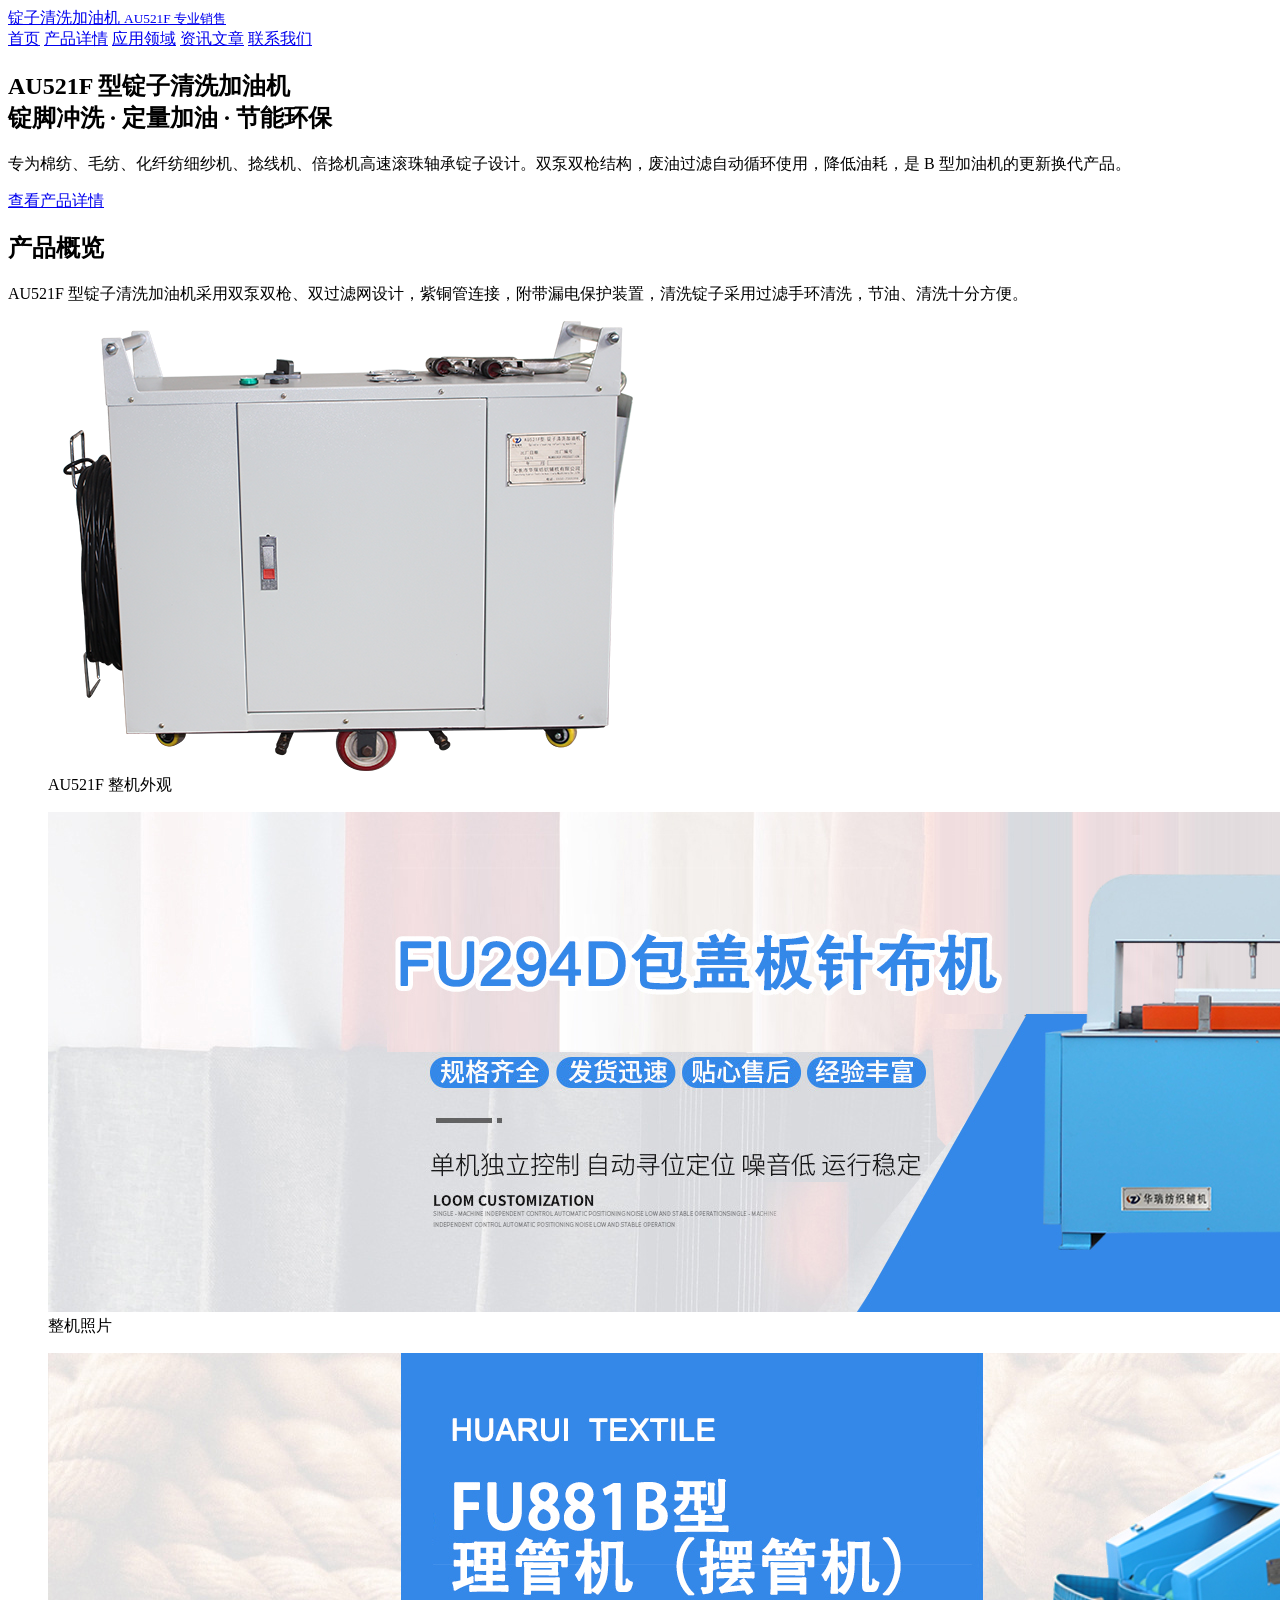
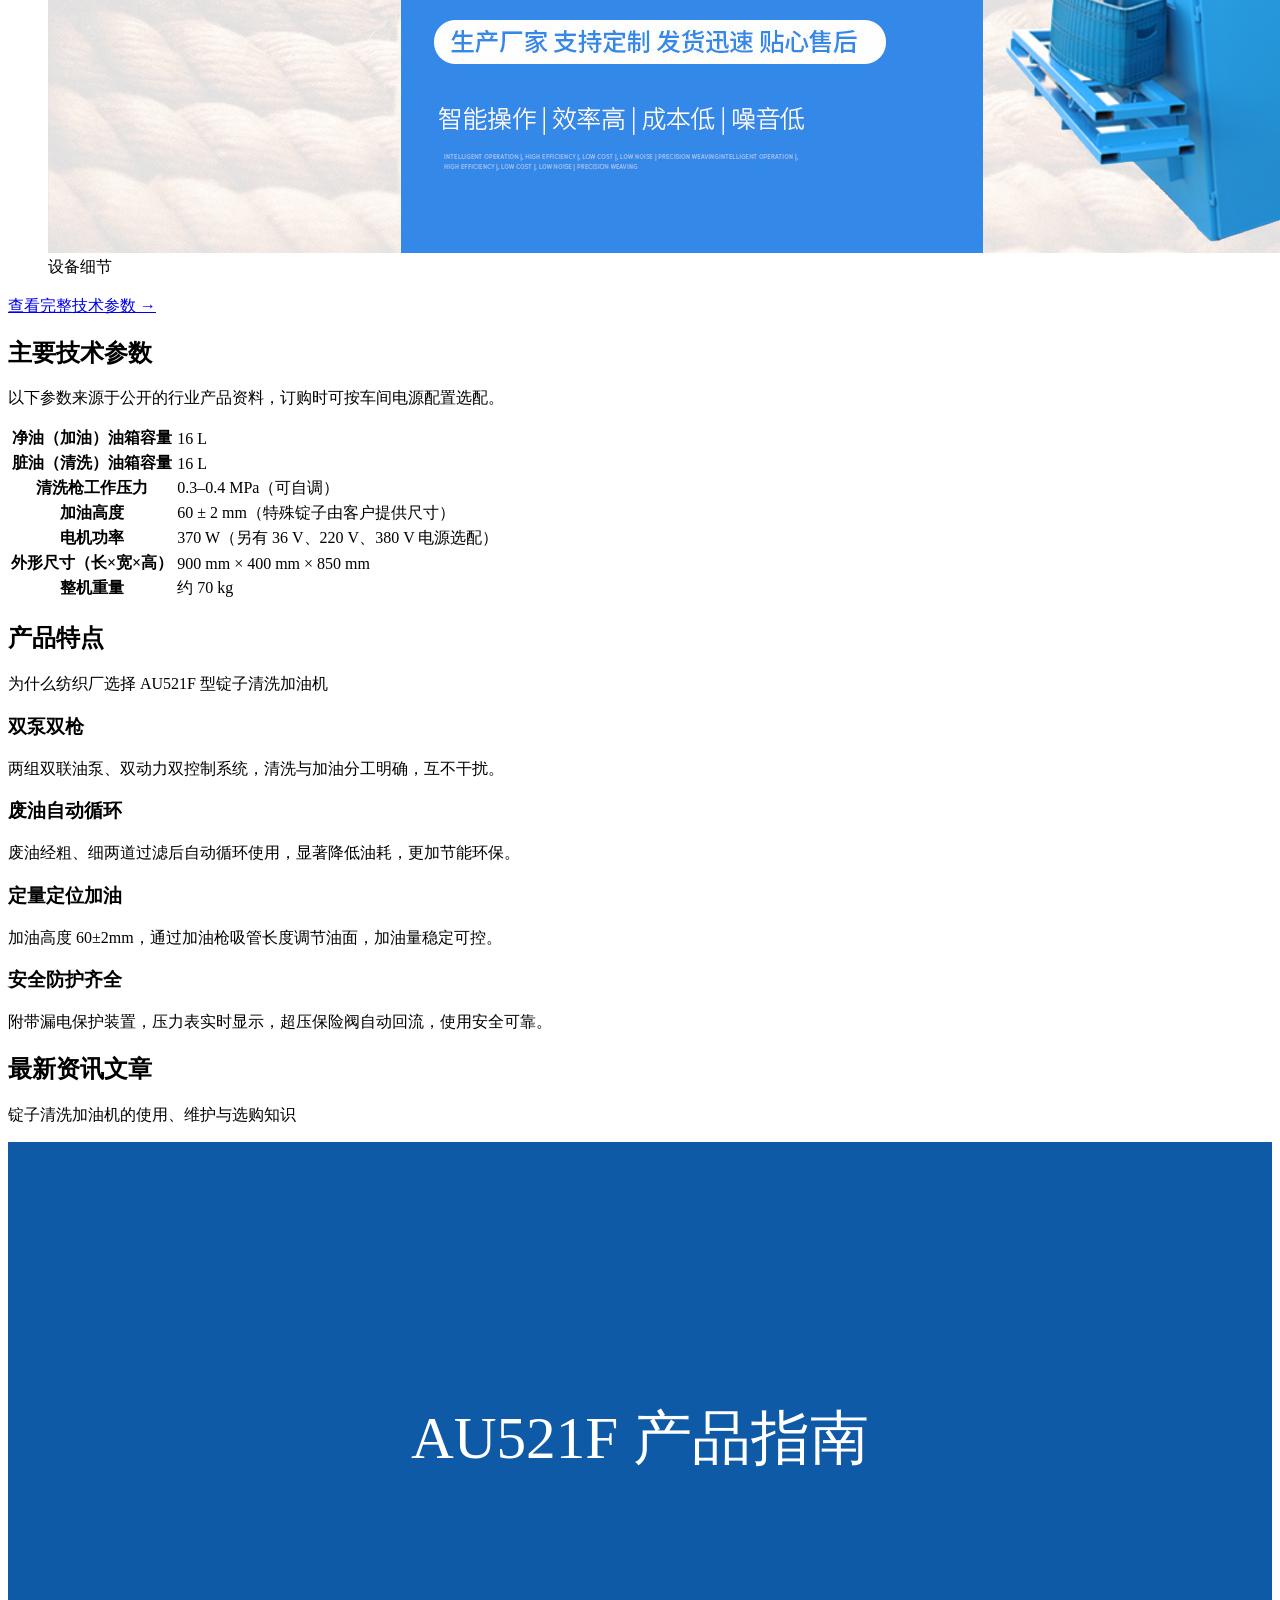
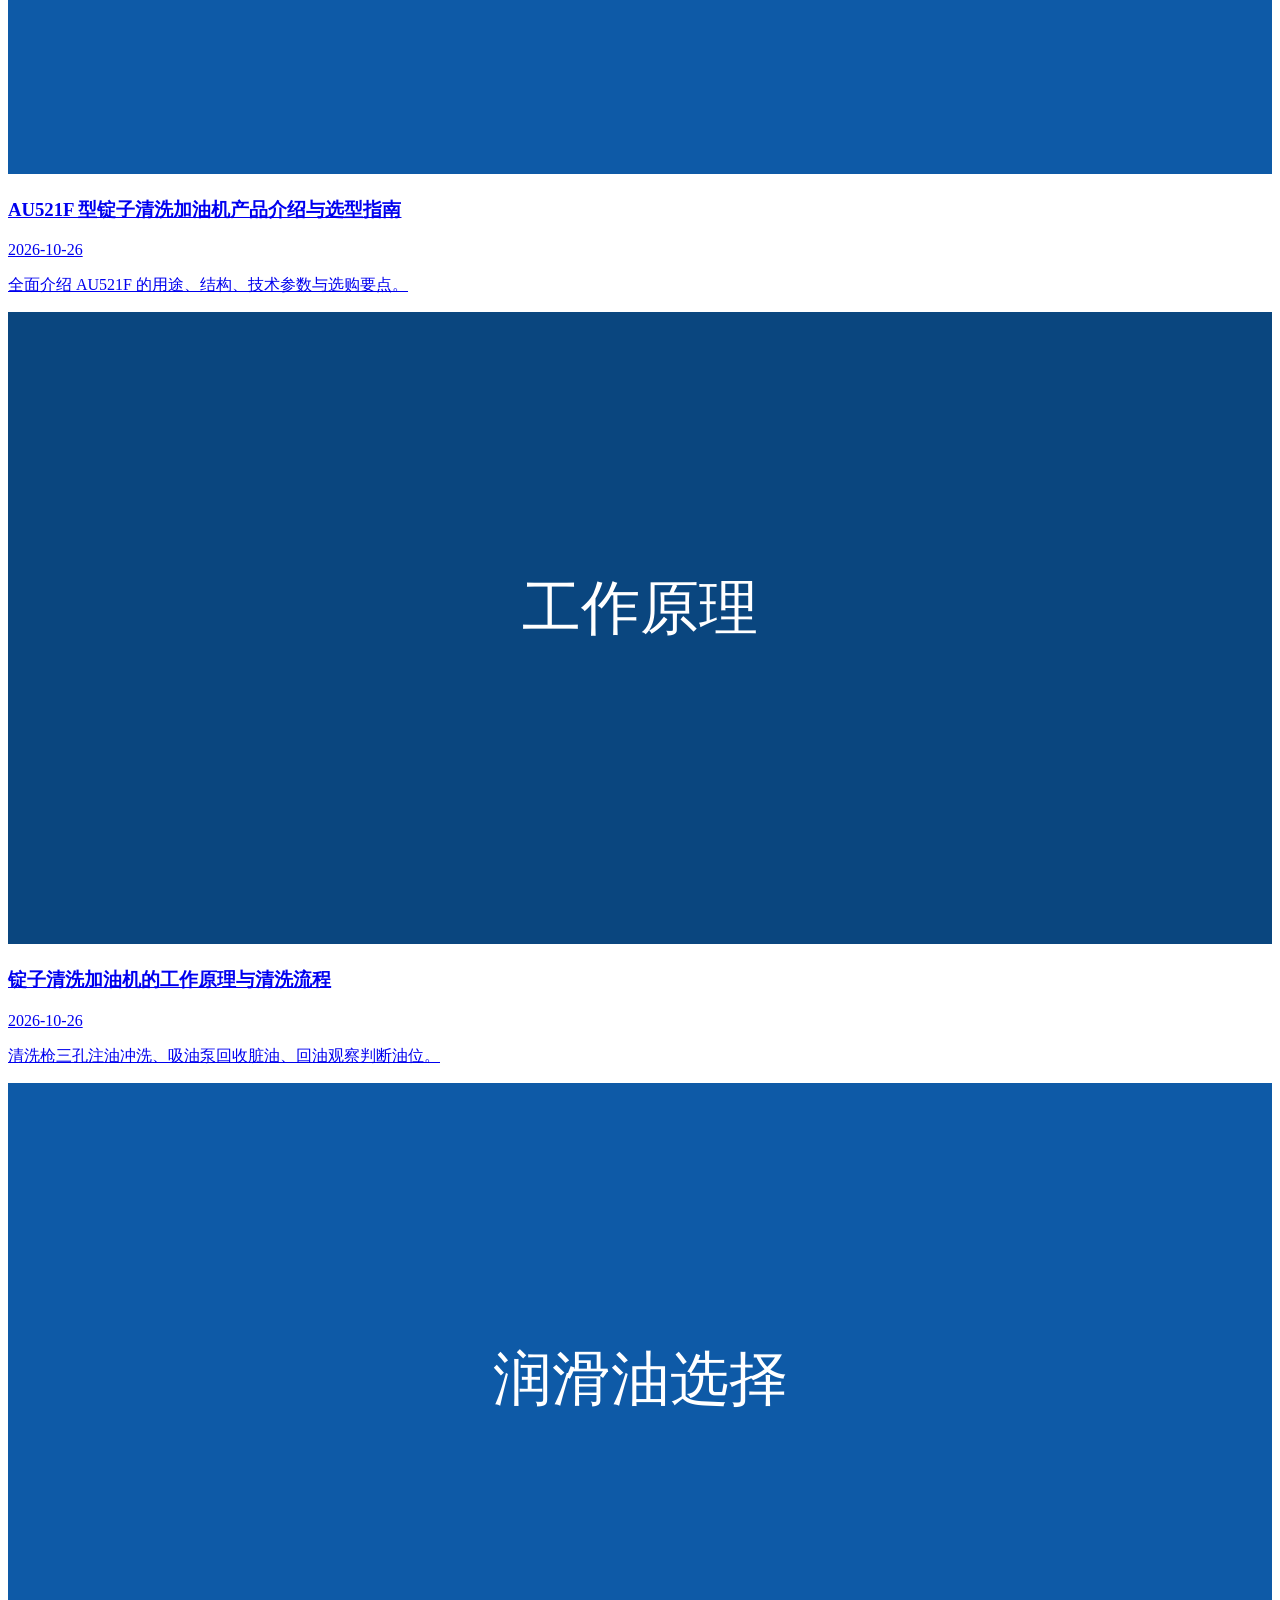
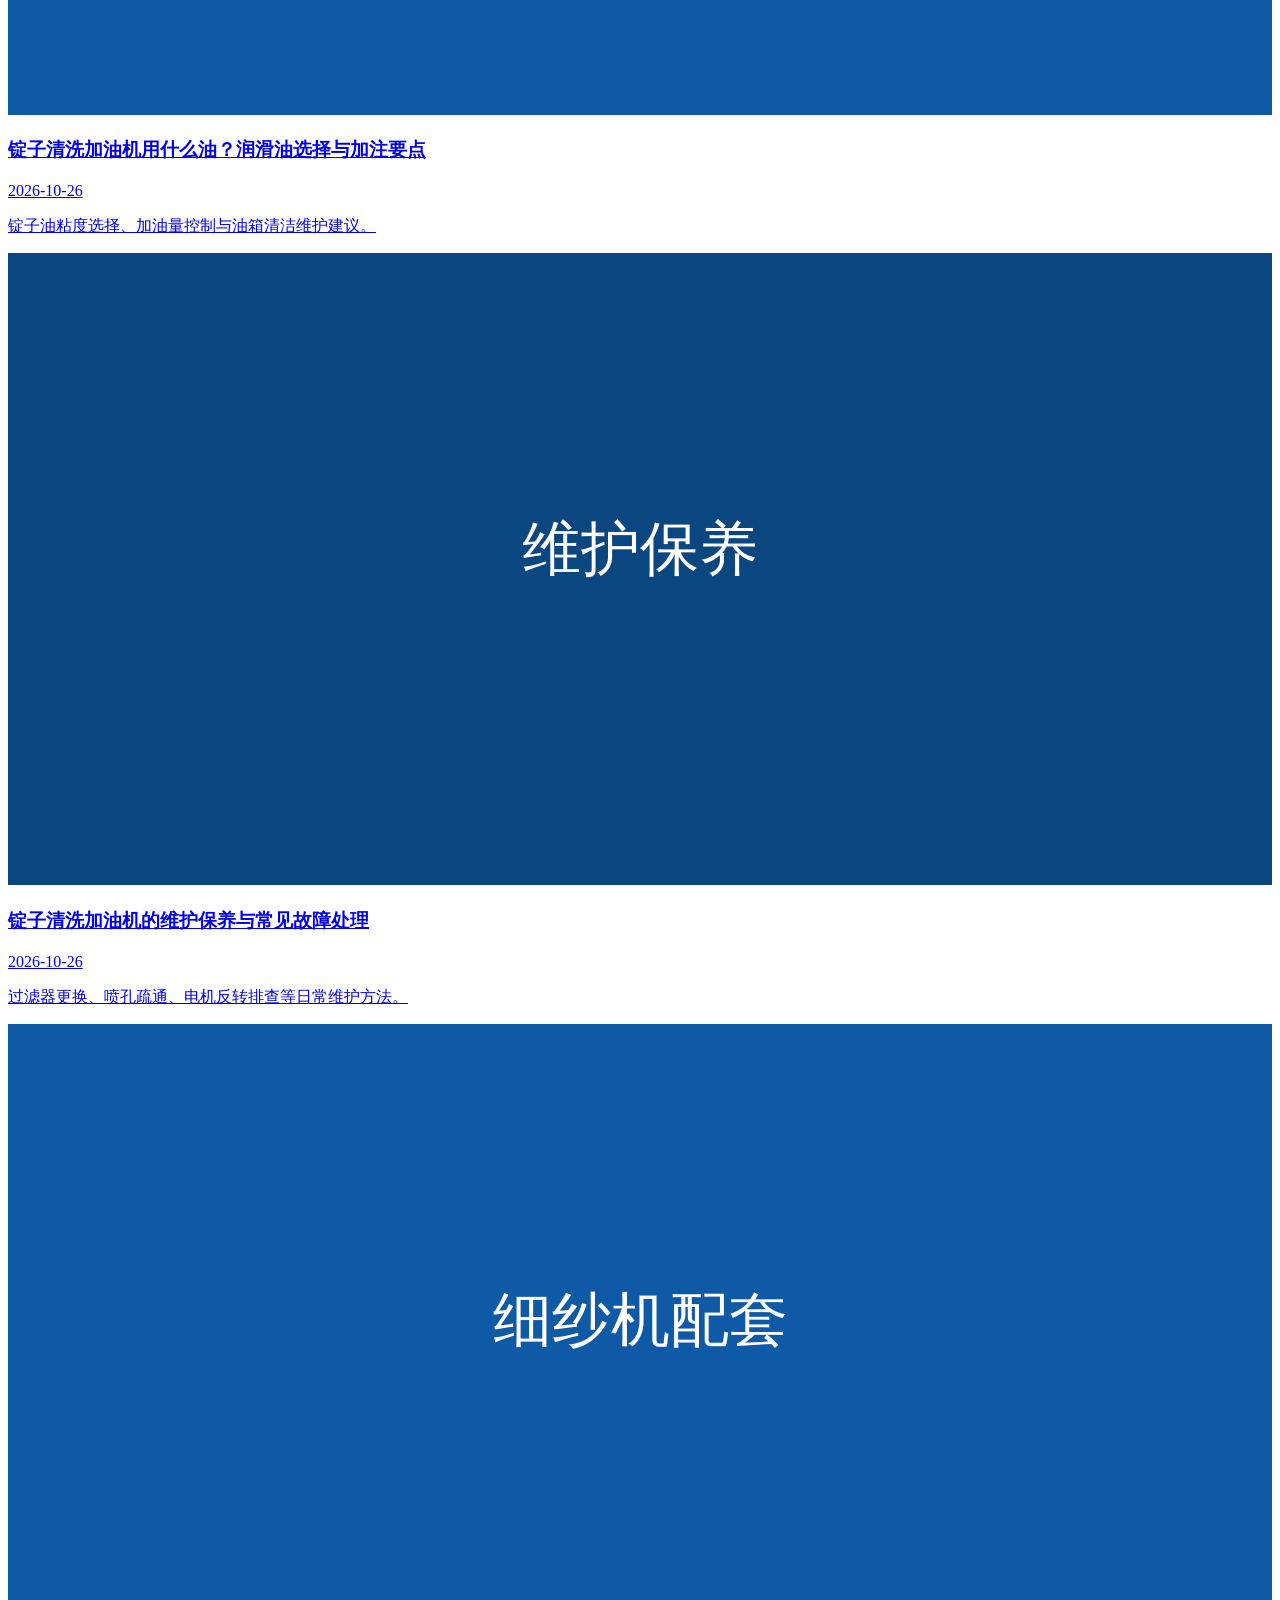
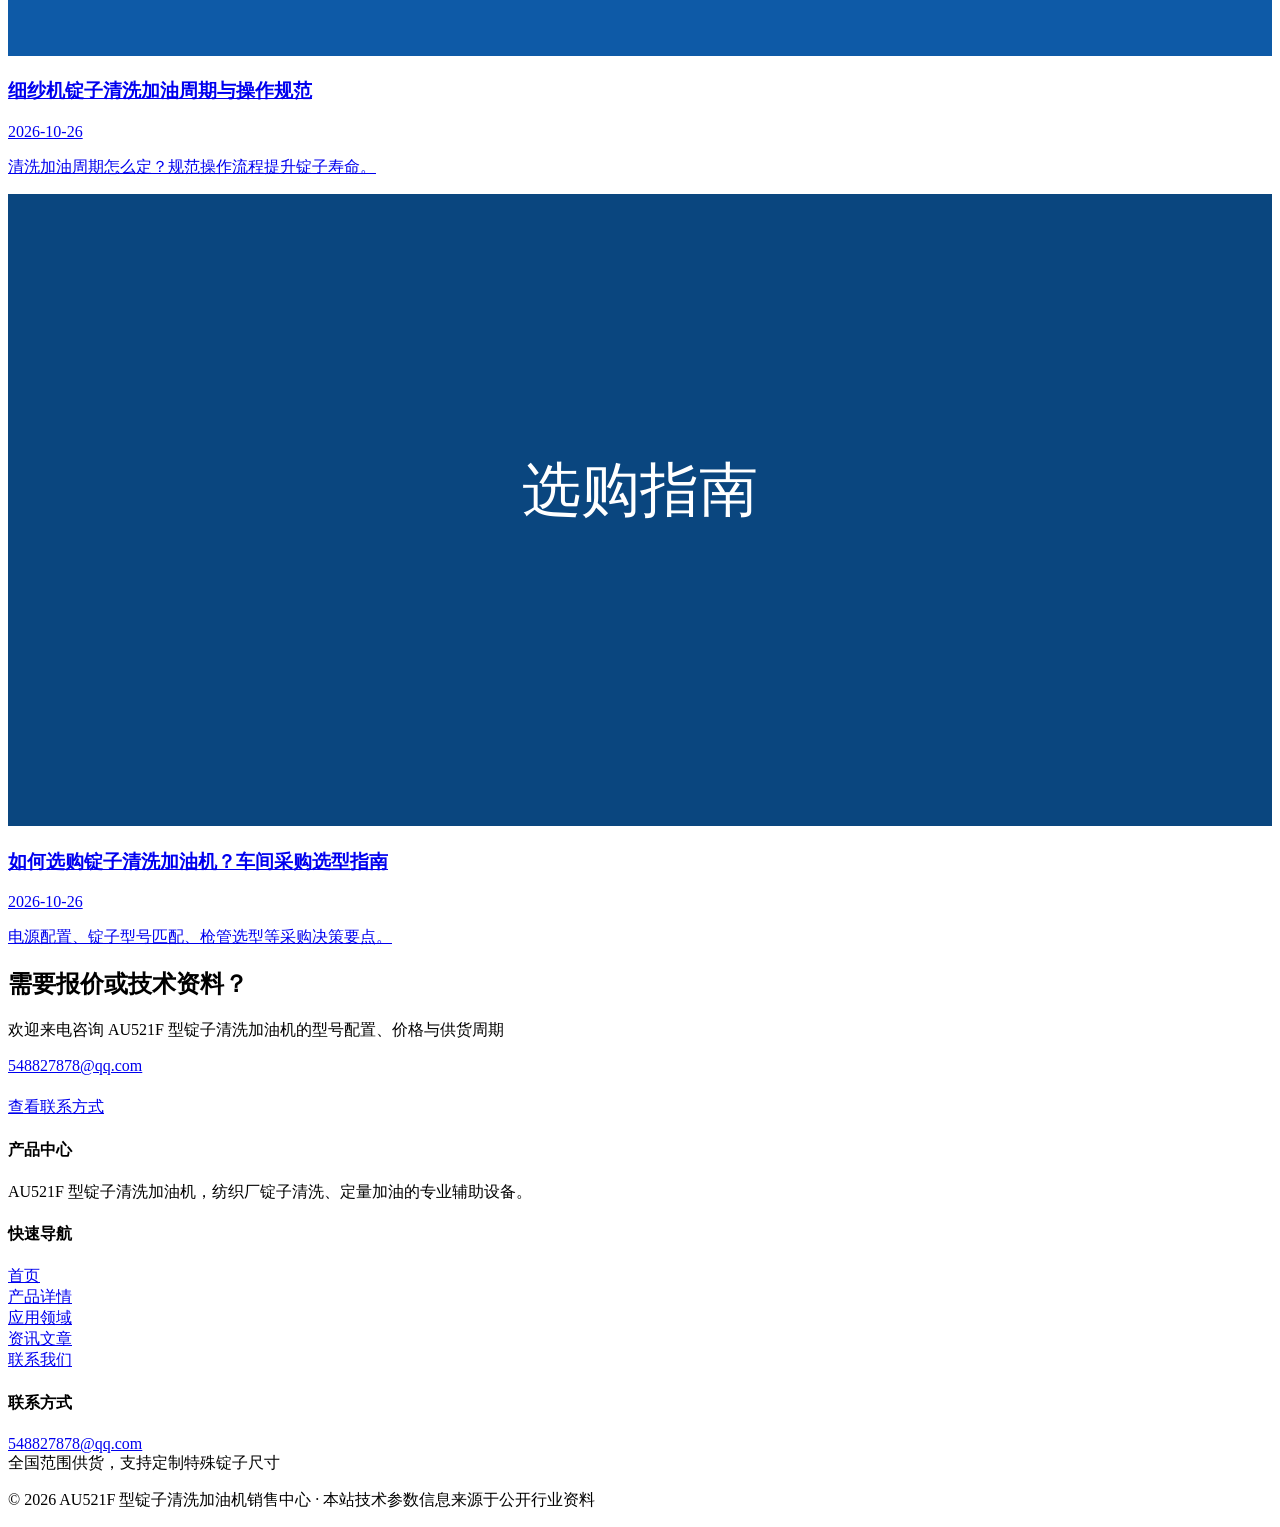
==== index.html @ 5fa63c3a "Initial commit: AU521F 锭子清洗加油机销售网站（首页/产品/应用/联系 + 6 篇 SEO 文章 + sitemap）" ====
<!DOCTYPE html>
<html lang="zh-CN">
<head>
<meta charset="UTF-8">
<meta name="viewport" content="width=device-width, initial-scale=1.0">
<title>AU521F 型锭子清洗加油机 - 纺织锭子清洗加油设备专业供应商</title>
<meta name="description" content="AU521F 型锭子清洗加油机，双泵双枪、废油过滤自动循环，适用于细纱机、捻线机、倍捻机高速滚珠轴承锭子的清洗与定量加油。咨询订购：548827878@qq.com">
<meta name="keywords" content="AU521F,锭子清洗加油机,锭子加油机,纺织辅机,细纱机锭子清洗,锭子清洗">
<link rel="canonical" href="https://mfujun2025.github.io/dingzi/">
<script type="application/ld+json">
{
  "@context":"https://schema.org",
  "@type":"Organization",
  "name":"AU521F 锭子清洗加油机销售中心",
  "email":"548827878@qq.com"
}
</script>
<script type="application/ld+json">
{
  "@context":"https://schema.org",
  "@type":"Product",
  "name":"AU521F 型锭子清洗加油机",
  "description":"纺织细纱机、捻线机、倍捻机高速滚珠轴承锭子的锭脚冲洗和定量加油辅助设备，双泵双枪、废油过滤自动循环使用。",
  "image":[
    "https://mfujun2025.github.io/dingzi/images/au521f-1.png",
    "https://mfujun2025.github.io/dingzi/images/au521f-2.jpg",
    "https://mfujun2025.github.io/dingzi/images/au521f-3.jpg"
  ],
  "sku":"AU521F",
  "brand":{"@type":"Brand","name":"AU521F"},
  "offers":{"@type":"Offer","url":"https://mfujun2025.github.io/dingzi/product.html"}
}
</script>
<link rel="stylesheet" href="/dingzi/css/style.css">
</head>
<body>

<header class="site-header">
  <div class="container">
    <a class="logo" href="/dingzi/">锭子清洗加油机 <small>AU521F 专业销售</small></a>
    <nav class="nav">
      <a href="/dingzi/">首页</a>
      <a href="/dingzi/product.html">产品详情</a>
      <a href="/dingzi/application.html">应用领域</a>
      <a href="/dingzi/articles/index.html">资讯文章</a>
      <a href="/dingzi/contact.html">联系我们</a>
    </nav>
  </div>
</header>

<section class="hero">
  <div class="container">
    <h1>AU521F 型锭子清洗加油机<br>锭脚冲洗 · 定量加油 · 节能环保</h1>
    <p>专为棉纺、毛纺、化纤纺细纱机、捻线机、倍捻机高速滚珠轴承锭子设计。双泵双枪结构，废油过滤自动循环使用，降低油耗，是 B 型加油机的更新换代产品。</p>
    <a class="btn" href="/dingzi/product.html">查看产品详情</a>
    <a class="btn ghost" href="/dingzi/contact.html" style="margin-left:10px;color:#fff;border-color:rgba(255,255,255,.7)">咨询订购</a>
  </div>
</section>

<section class="section">
  <div class="container">
    <h2>产品概览</h2>
    <p class="sub">AU521F 型锭子清洗加油机采用双泵双枪、双过滤网设计，紫铜管连接，附带漏电保护装置，清洗锭子采用过滤手环清洗，节油、清洗十分方便。</p>
    <div class="gallery">
      <figure><img src="images/au521f-1.png" alt="AU521F 型锭子清洗加油机整机外观" loading="lazy"><figcaption>AU521F 整机外观</figcaption></figure>
      <figure><img src="images/au521f-2.jpg" alt="AU521F 型锭子清洗加油机整机照片" loading="lazy"><figcaption>整机照片</figcaption></figure>
      <figure><img src="images/au521f-3.jpg" alt="AU521F 型锭子清洗加油机工作状态" loading="lazy"><figcaption>设备细节</figcaption></figure>
    </div>
    <p style="margin-top:18px"><a class="btn" href="/dingzi/product.html">查看完整技术参数 →</a></p>
  </div>
</section>

<section class="section alt">
  <div class="container">
    <h2>主要技术参数</h2>
    <p class="sub">以下参数来源于公开的行业产品资料，订购时可按车间电源配置选配。</p>
    <table class="spec-table">
      <tr><th>净油（加油）油箱容量</th><td>16 L</td></tr>
      <tr><th>脏油（清洗）油箱容量</th><td>16 L</td></tr>
      <tr><th>清洗枪工作压力</th><td>0.3–0.4 MPa（可自调）</td></tr>
      <tr><th>加油高度</th><td>60 ± 2 mm（特殊锭子由客户提供尺寸）</td></tr>
      <tr><th>电机功率</th><td>370 W（另有 36 V、220 V、380 V 电源选配）</td></tr>
      <tr><th>外形尺寸（长×宽×高）</th><td>900 mm × 400 mm × 850 mm</td></tr>
      <tr><th>整机重量</th><td>约 70 kg</td></tr>
    </table>
  </div>
</section>

<section class="section">
  <div class="container">
    <h2>产品特点</h2>
    <p class="sub">为什么纺织厂选择 AU521F 型锭子清洗加油机</p>
    <div class="feature-grid">
      <div class="card"><h3>双泵双枪</h3><p>两组双联油泵、双动力双控制系统，清洗与加油分工明确，互不干扰。</p></div>
      <div class="card"><h3>废油自动循环</h3><p>废油经粗、细两道过滤后自动循环使用，显著降低油耗，更加节能环保。</p></div>
      <div class="card"><h3>定量定位加油</h3><p>加油高度 60±2mm，通过加油枪吸管长度调节油面，加油量稳定可控。</p></div>
      <div class="card"><h3>安全防护齐全</h3><p>附带漏电保护装置，压力表实时显示，超压保险阀自动回流，使用安全可靠。</p></div>
    </div>
  </div>
</section>

<section class="section alt">
  <div class="container">
    <h2>最新资讯文章</h2>
    <p class="sub">锭子清洗加油机的使用、维护与选购知识</p>
    <div class="article-grid">
      <a class="article-card" href="articles/au521f-jingzi-qinxi-jiayouji.html">
        <div class="thumb"><svg viewBox="0 0 320 160" xmlns="http://www.w3.org/2000/svg"><rect width="320" height="160" fill="#0e5aa7"/><text x="160" y="80" font-size="15" fill="#fff" text-anchor="middle" font-family="Microsoft YaHei">AU521F 产品指南</text></svg></div>
        <div class="body"><h3>AU521F 型锭子清洗加油机产品介绍与选型指南</h3><div class="meta">2026-10-26</div><p>全面介绍 AU521F 的用途、结构、技术参数与选购要点。</p></div>
      </a>
      <a class="article-card" href="articles/jingzi-qinxi-jiayou-yuanli.html">
        <div class="thumb"><svg viewBox="0 0 320 160" xmlns="http://www.w3.org/2000/svg"><rect width="320" height="160" fill="#0a467f"/><text x="160" y="80" font-size="15" fill="#fff" text-anchor="middle" font-family="Microsoft YaHei">工作原理</text></svg></div>
        <div class="body"><h3>锭子清洗加油机的工作原理与清洗流程</h3><div class="meta">2026-10-26</div><p>清洗枪三孔注油冲洗、吸油泵回收脏油、回油观察判断油位。</p></div>
      </a>
      <a class="article-card" href="articles/jingzi-jiayou-cailiao-xuanze.html">
        <div class="thumb"><svg viewBox="0 0 320 160" xmlns="http://www.w3.org/2000/svg"><rect width="320" height="160" fill="#0e5aa7"/><text x="160" y="80" font-size="15" fill="#fff" text-anchor="middle" font-family="Microsoft YaHei">润滑油选择</text></svg></div>
        <div class="body"><h3>锭子清洗加油机用什么油？润滑油选择与加注要点</h3><div class="meta">2026-10-26</div><p>锭子油粘度选择、加油量控制与油箱清洁维护建议。</p></div>
      </a>
      <a class="article-card" href="articles/jingzi-qinxi-weihu-baoyang.html">
        <div class="thumb"><svg viewBox="0 0 320 160" xmlns="http://www.w3.org/2000/svg"><rect width="320" height="160" fill="#0a467f"/><text x="160" y="80" font-size="15" fill="#fff" text-anchor="middle" font-family="Microsoft YaHei">维护保养</text></svg></div>
        <div class="body"><h3>锭子清洗加油机的维护保养与常见故障处理</h3><div class="meta">2026-10-26</div><p>过滤器更换、喷孔疏通、电机反转排查等日常维护方法。</p></div>
      </a>
      <a class="article-card" href="articles/jinshaji-jingzi-qinxi-jiayou-yuanze.html">
        <div class="thumb"><svg viewBox="0 0 320 160" xmlns="http://www.w3.org/2000/svg"><rect width="320" height="160" fill="#0e5aa7"/><text x="160" y="80" font-size="15" fill="#fff" text-anchor="middle" font-family="Microsoft YaHei">细纱机配套</text></svg></div>
        <div class="body"><h3>细纱机锭子清洗加油周期与操作规范</h3><div class="meta">2026-10-26</div><p>清洗加油周期怎么定？规范操作流程提升锭子寿命。</p></div>
      </a>
      <a class="article-card" href="articles/jingzi-jiayouji-gouji-zhinan.html">
        <div class="thumb"><svg viewBox="0 0 320 160" xmlns="http://www.w3.org/2000/svg"><rect width="320" height="160" fill="#0a467f"/><text x="160" y="80" font-size="15" fill="#fff" text-anchor="middle" font-family="Microsoft YaHei">选购指南</text></svg></div>
        <div class="body"><h3>如何选购锭子清洗加油机？车间采购选型指南</h3><div class="meta">2026-10-26</div><p>电源配置、锭子型号匹配、枪管选型等采购决策要点。</p></div>
      </a>
    </div>
  </div>
</section>

<section class="cta">
  <div class="container">
    <h2>需要报价或技术资料？</h2>
    <p>欢迎来电咨询 AU521F 型锭子清洗加油机的型号配置、价格与供货周期</p>
    <a class="mail" href="mailto:548827878@qq.com">548827878@qq.com</a>
    <p style="margin-top:22px"><a class="btn" href="/dingzi/contact.html">查看联系方式</a></p>
  </div>
</section>

<footer class="site-footer">
  <div class="container">
    <div class="ft-cols">
      <div><h4>产品中心</h4><p>AU521F 型锭子清洗加油机，纺织厂锭子清洗、定量加油的专业辅助设备。</p></div>
      <div><h4>快速导航</h4><p><a href="/dingzi/">首页</a><br><a href="/dingzi/product.html">产品详情</a><br><a href="/dingzi/application.html">应用领域</a><br><a href="/dingzi/articles/index.html">资讯文章</a><br><a href="/dingzi/contact.html">联系我们</a></p></div>
      <div><h4>联系方式</h4><p><a href="mailto:548827878@qq.com">548827878@qq.com</a><br>全国范围供货，支持定制特殊锭子尺寸</p></div>
    </div>
    <p class="copy">© 2026 AU521F 型锭子清洗加油机销售中心 · 本站技术参数信息来源于公开行业资料</p>
  </div>
</footer>

</body>
</html>
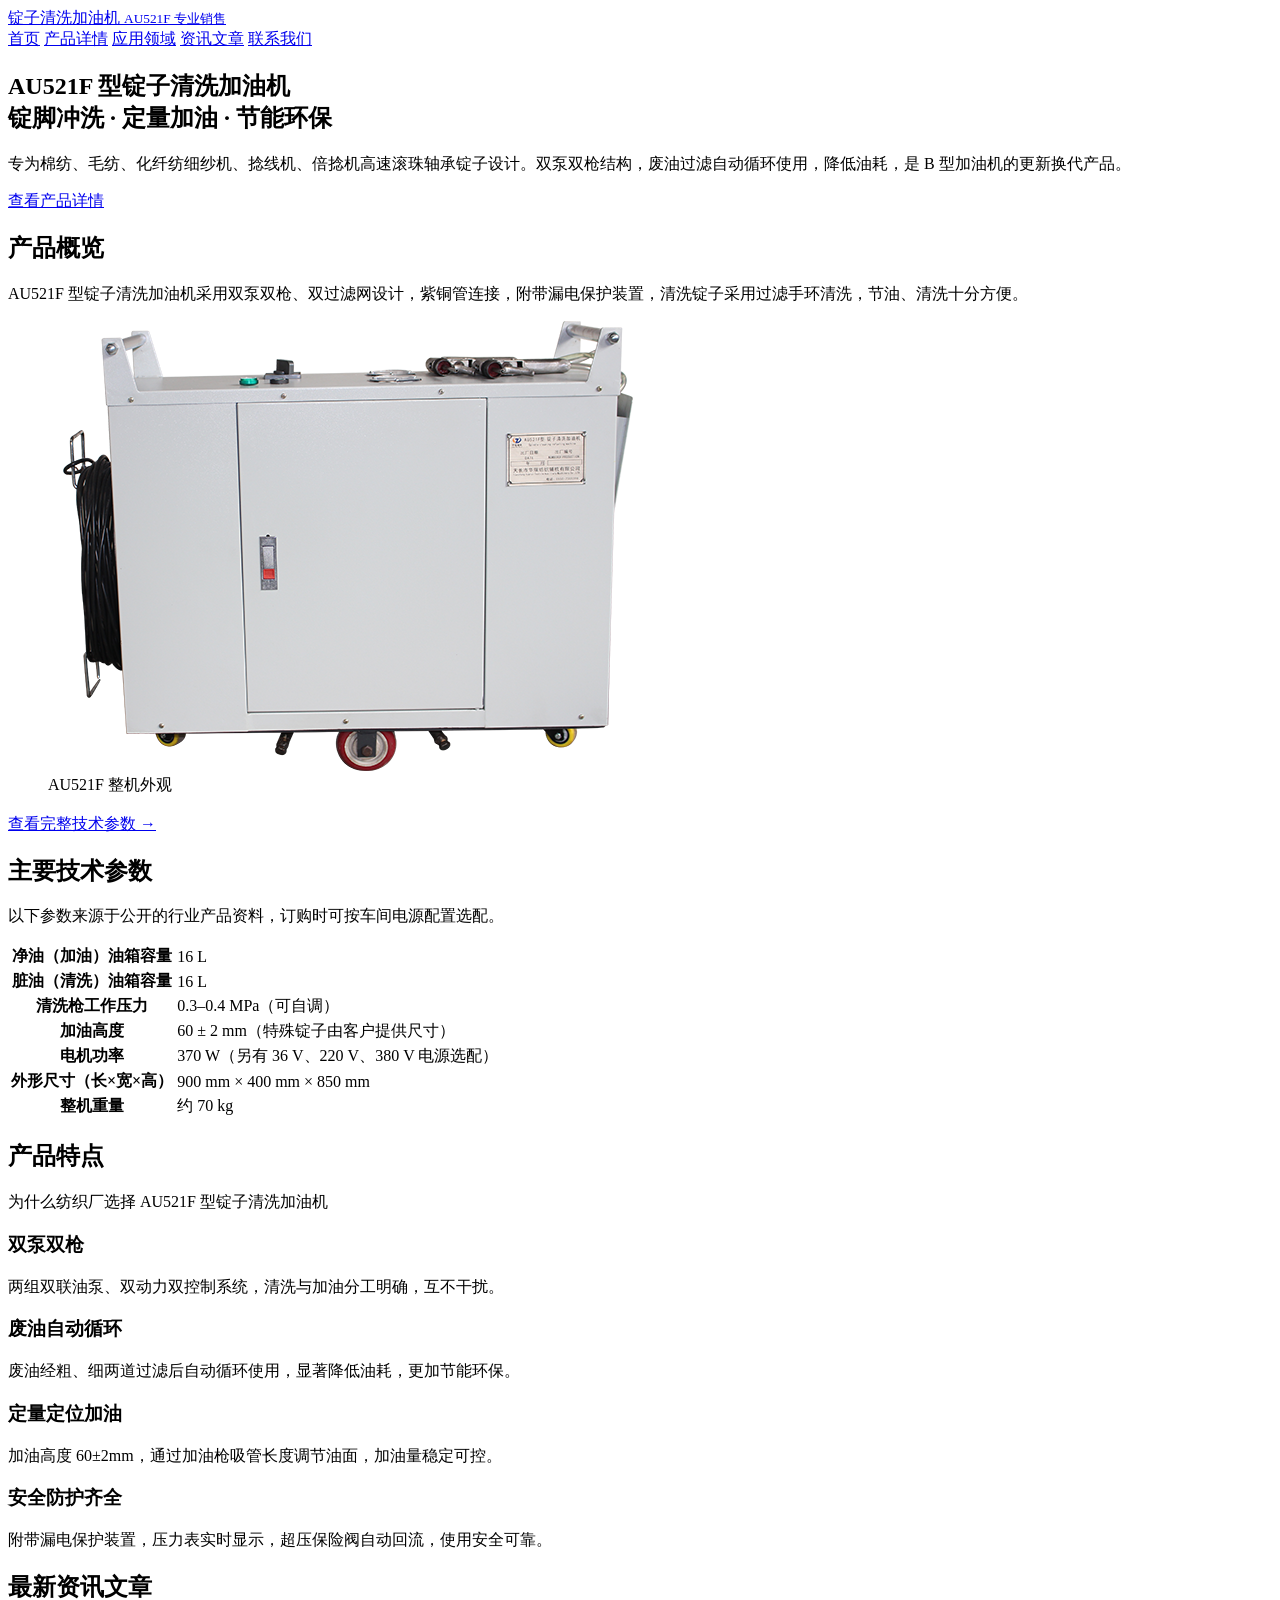
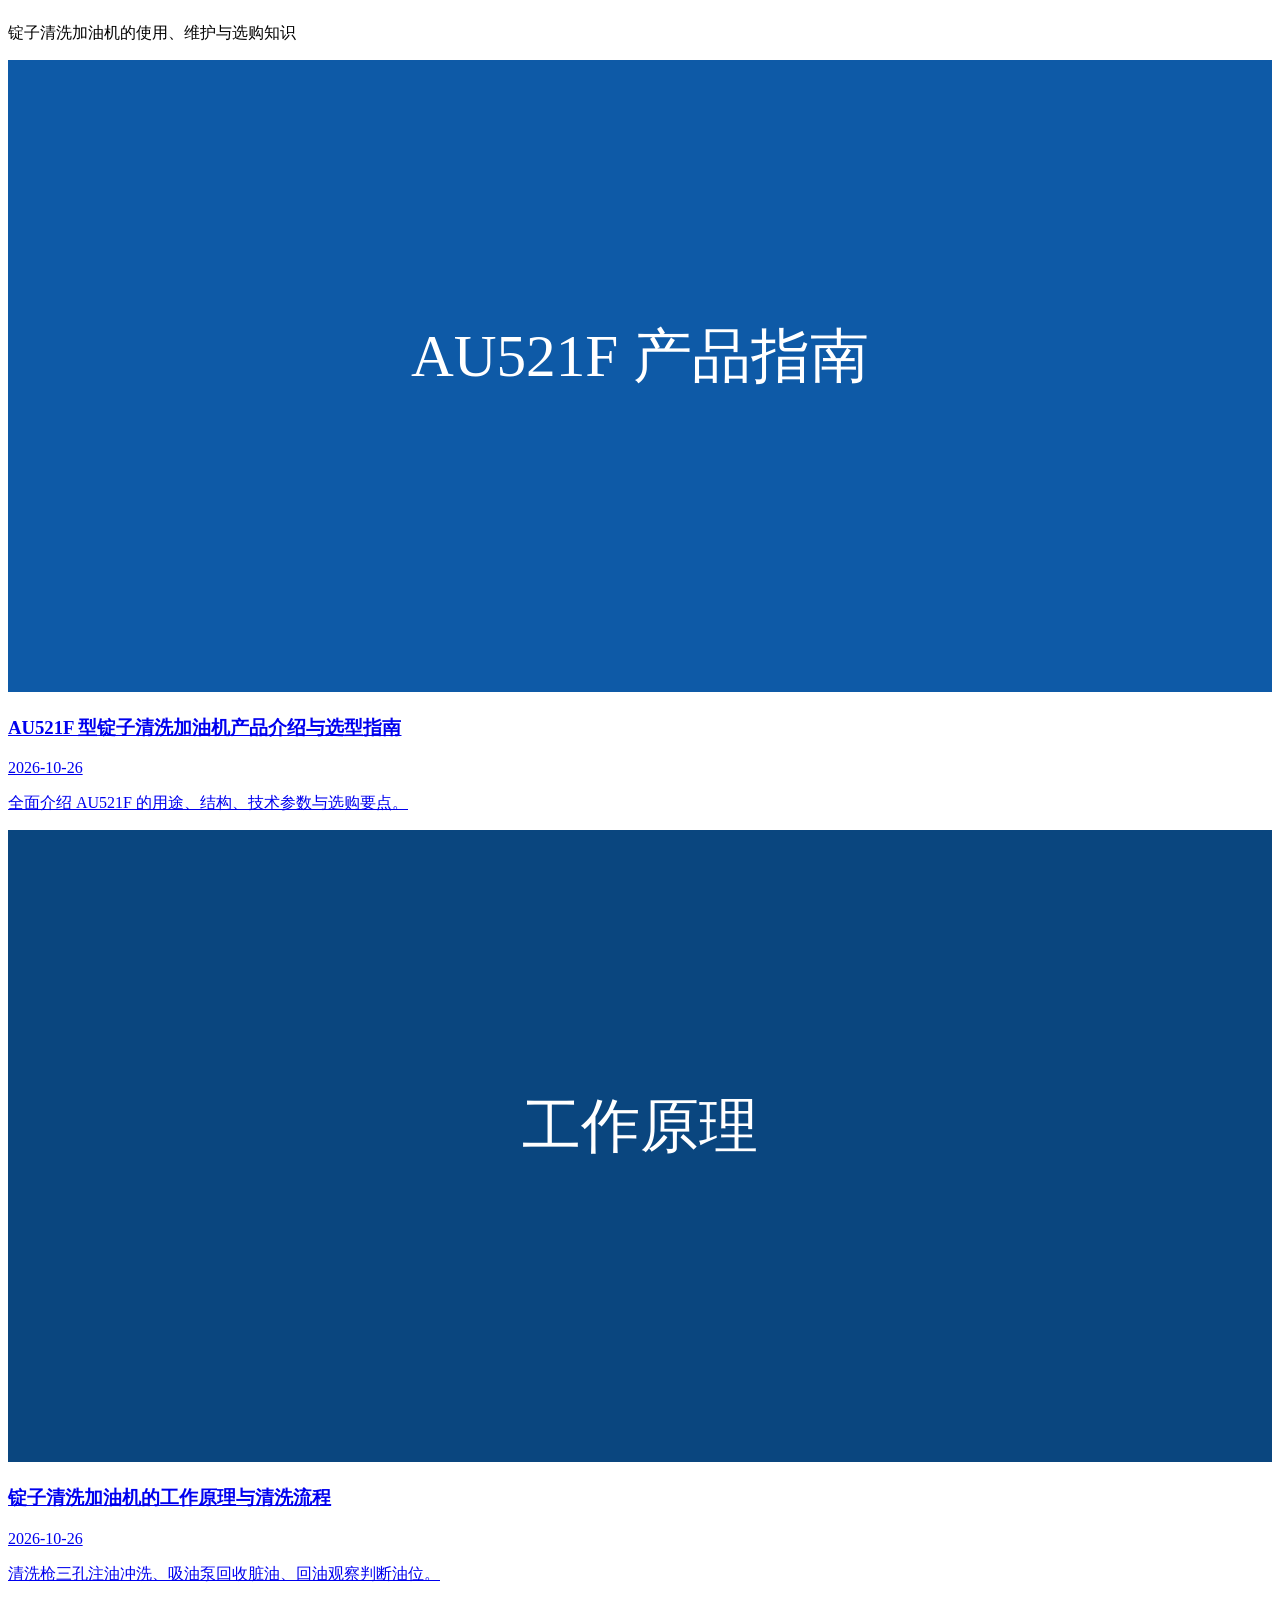
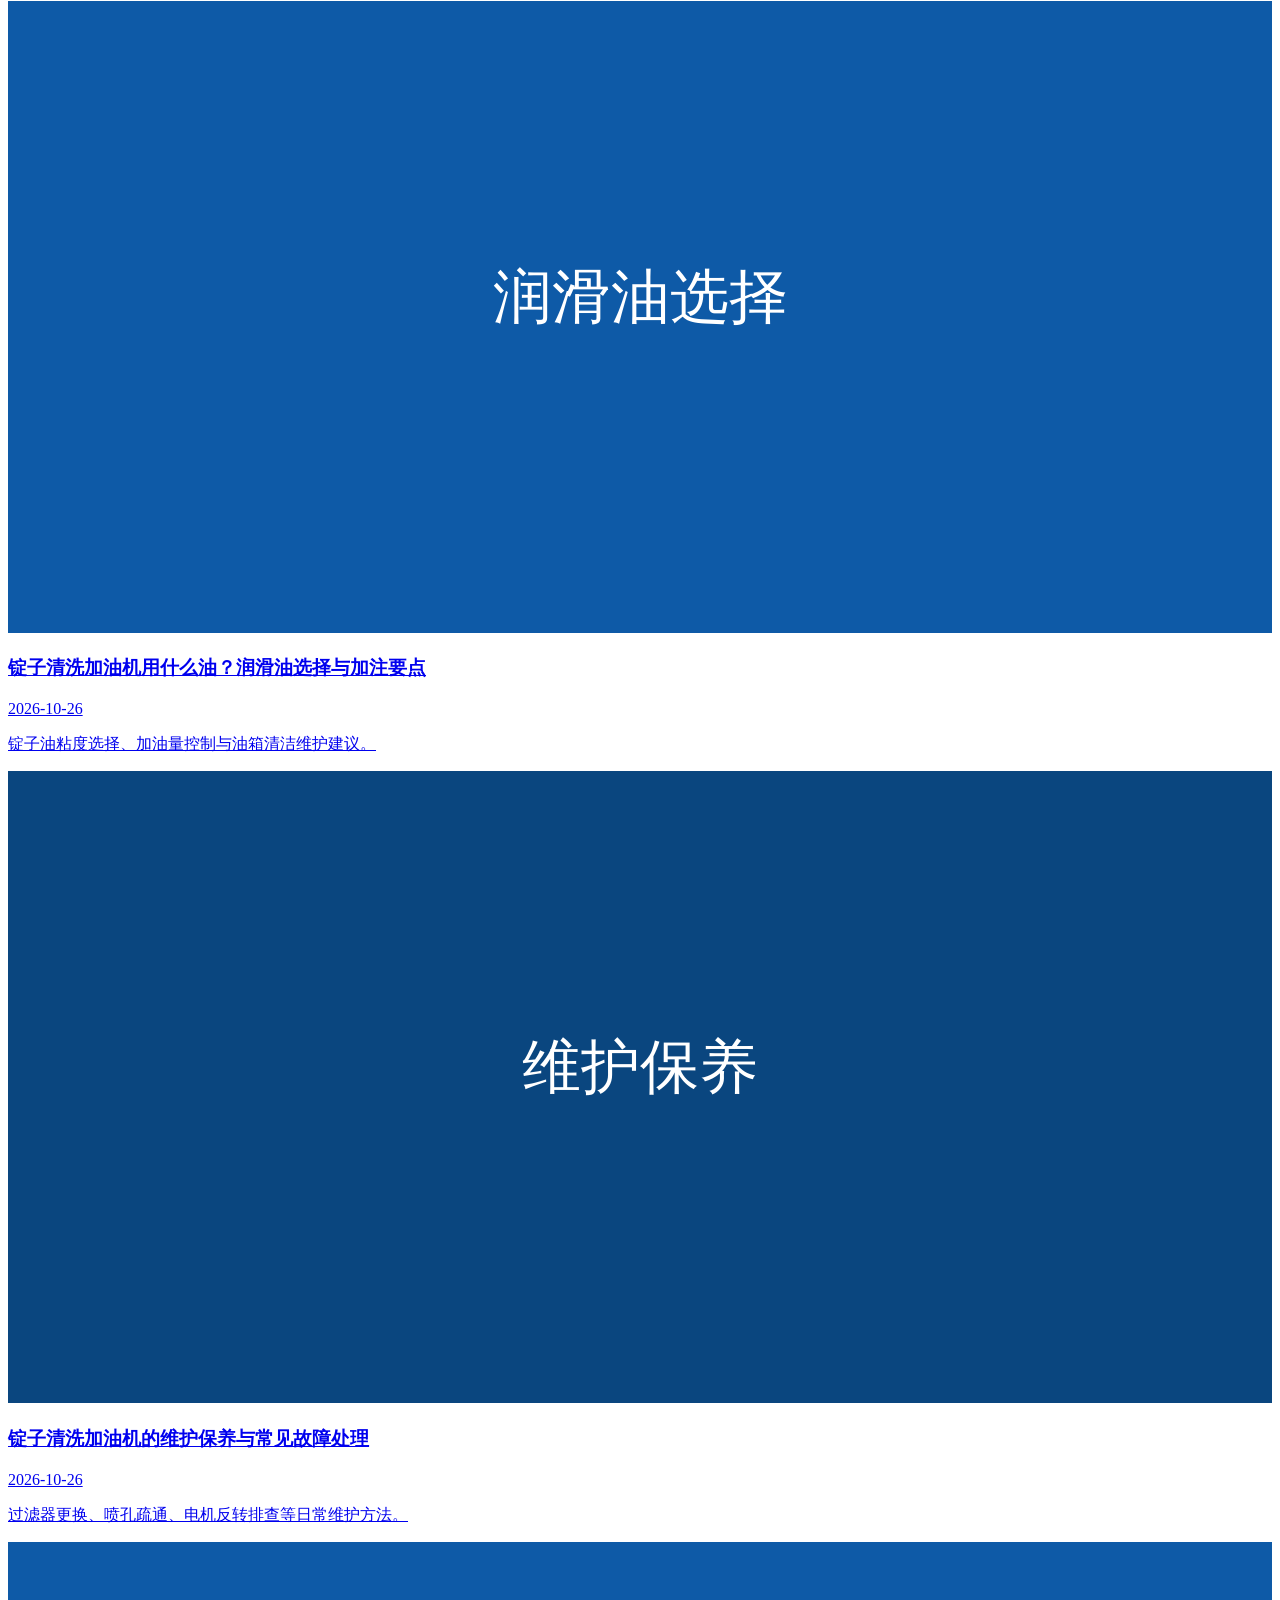
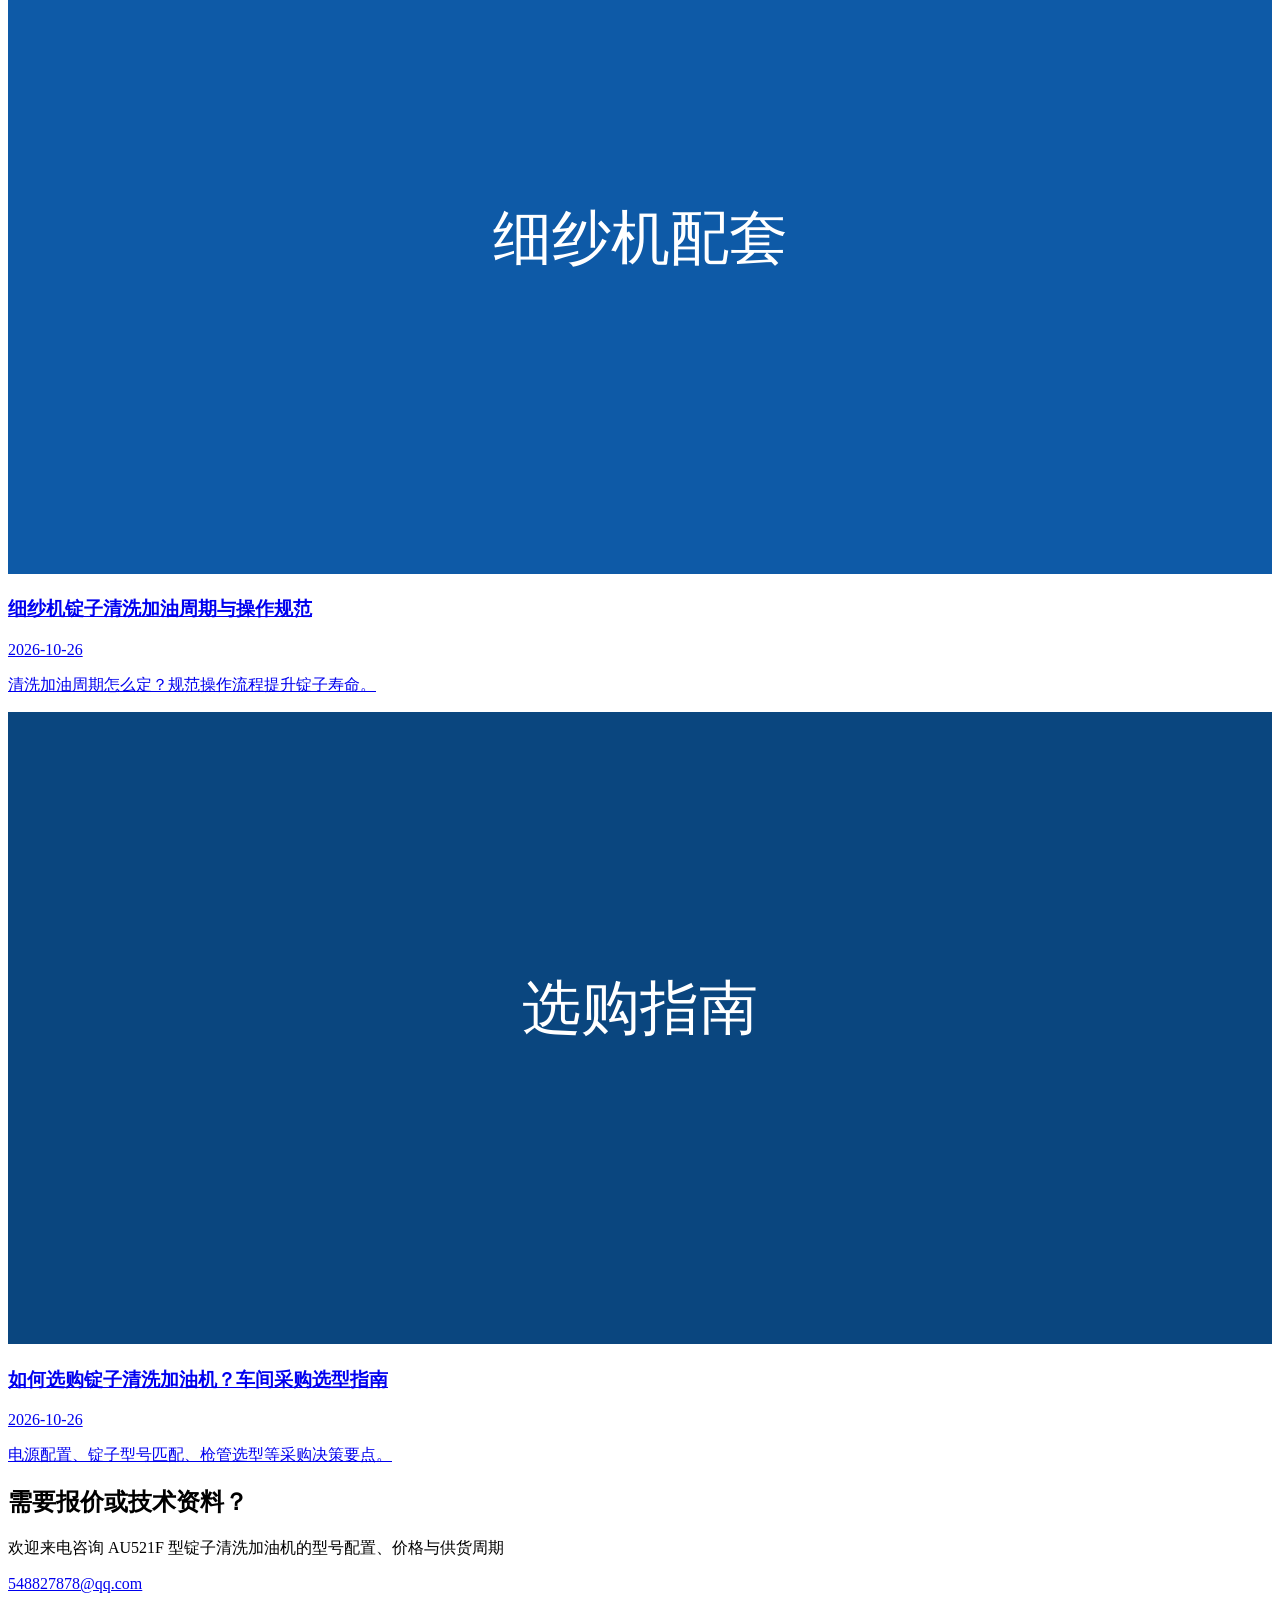
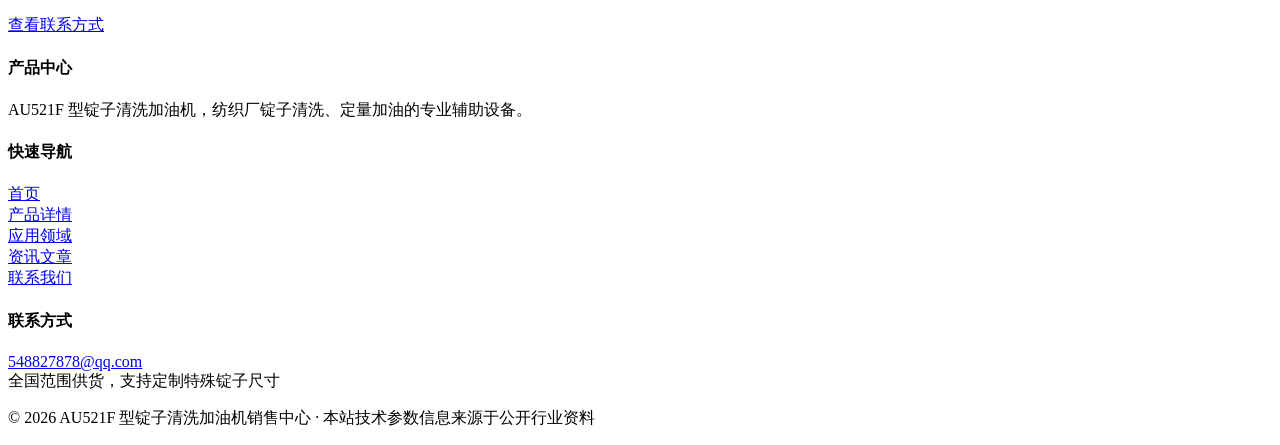
==== commit 9652cc7e: "删除整机照片与设备细节照片，仅保留整机外观主图" ====
--- a/index.html
+++ b/index.html
@@ -22,9 +22,7 @@
   "name":"AU521F 型锭子清洗加油机",
   "description":"纺织细纱机、捻线机、倍捻机高速滚珠轴承锭子的锭脚冲洗和定量加油辅助设备，双泵双枪、废油过滤自动循环使用。",
   "image":[
-    "https://mfujun2025.github.io/dingzi/images/au521f-1.png",
-    "https://mfujun2025.github.io/dingzi/images/au521f-2.jpg",
-    "https://mfujun2025.github.io/dingzi/images/au521f-3.jpg"
+    "https://mfujun2025.github.io/dingzi/images/au521f-1.png"
   ],
   "sku":"AU521F",
   "brand":{"@type":"Brand","name":"AU521F"},
@@ -63,8 +61,6 @@
     <p class="sub">AU521F 型锭子清洗加油机采用双泵双枪、双过滤网设计，紫铜管连接，附带漏电保护装置，清洗锭子采用过滤手环清洗，节油、清洗十分方便。</p>
     <div class="gallery">
       <figure><img src="images/au521f-1.png" alt="AU521F 型锭子清洗加油机整机外观" loading="lazy"><figcaption>AU521F 整机外观</figcaption></figure>
-      <figure><img src="images/au521f-2.jpg" alt="AU521F 型锭子清洗加油机整机照片" loading="lazy"><figcaption>整机照片</figcaption></figure>
-      <figure><img src="images/au521f-3.jpg" alt="AU521F 型锭子清洗加油机工作状态" loading="lazy"><figcaption>设备细节</figcaption></figure>
     </div>
     <p style="margin-top:18px"><a class="btn" href="/dingzi/product.html">查看完整技术参数 →</a></p>
   </div>
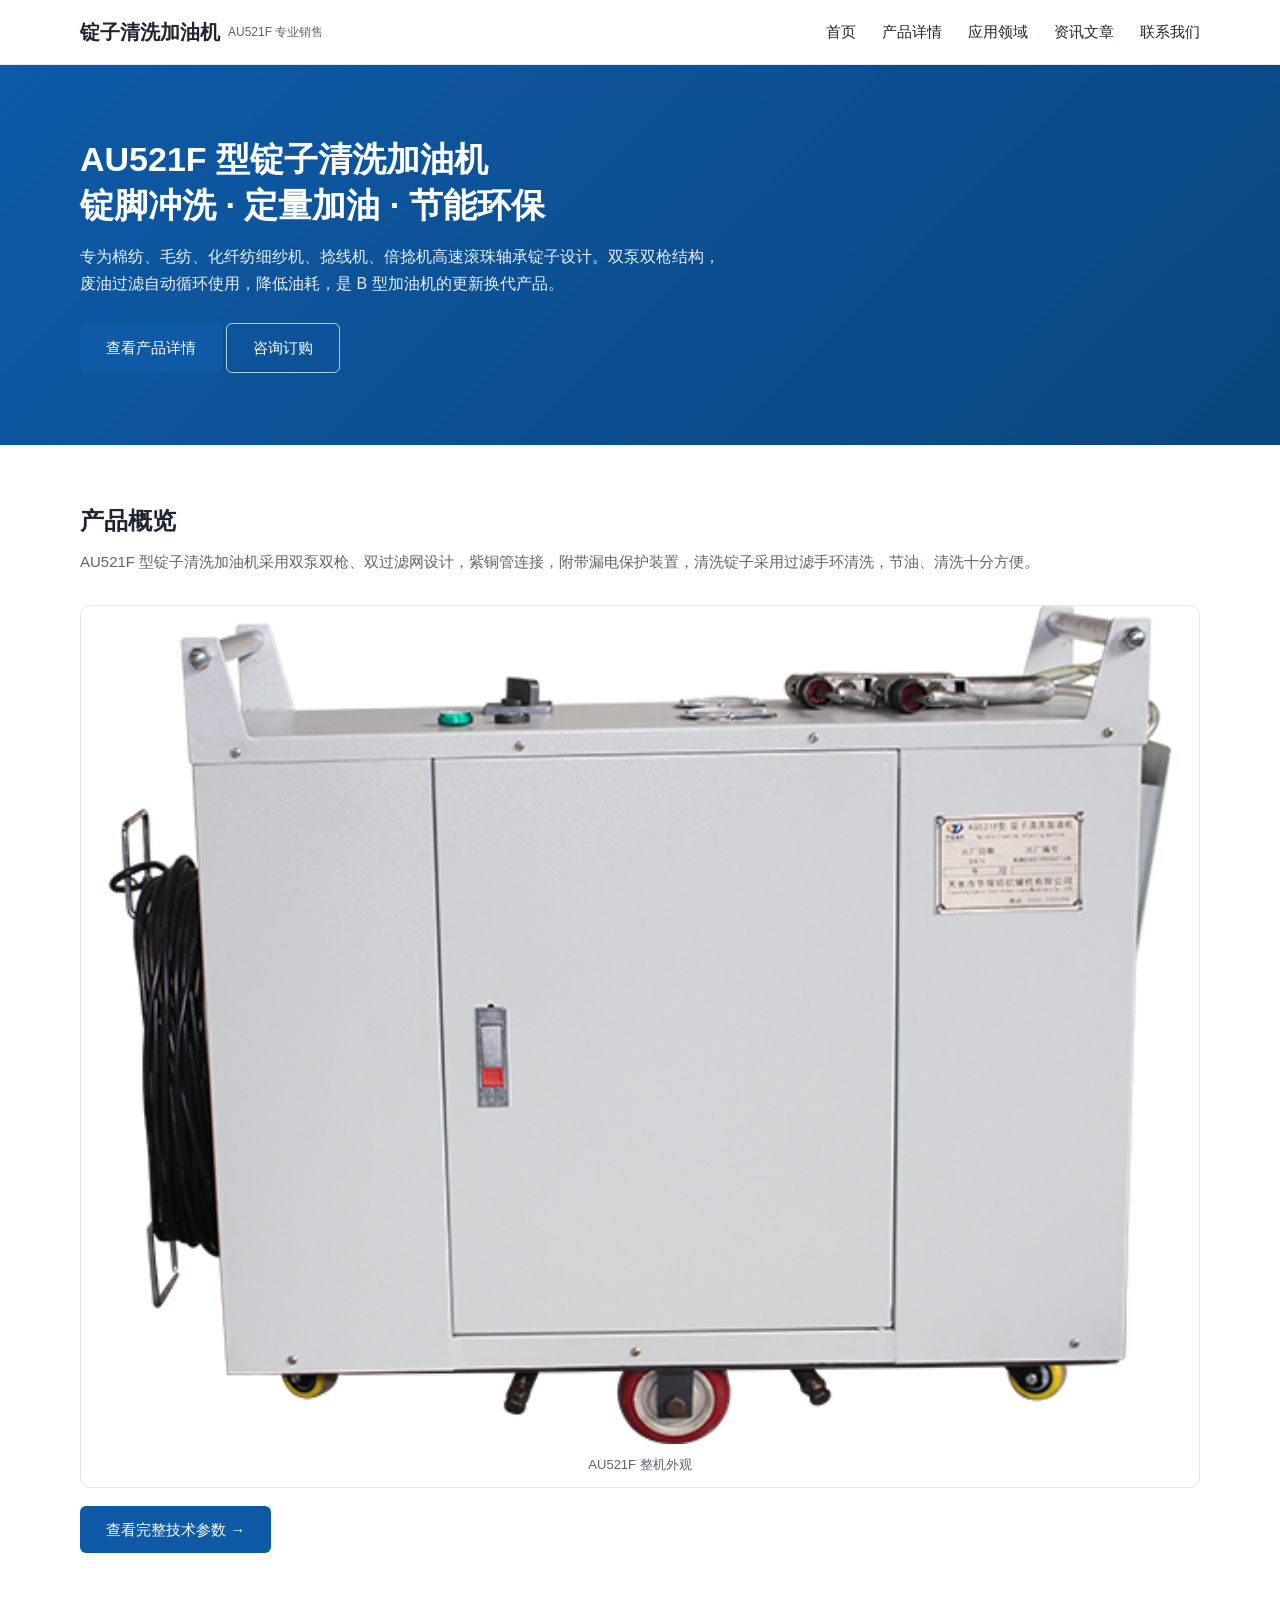
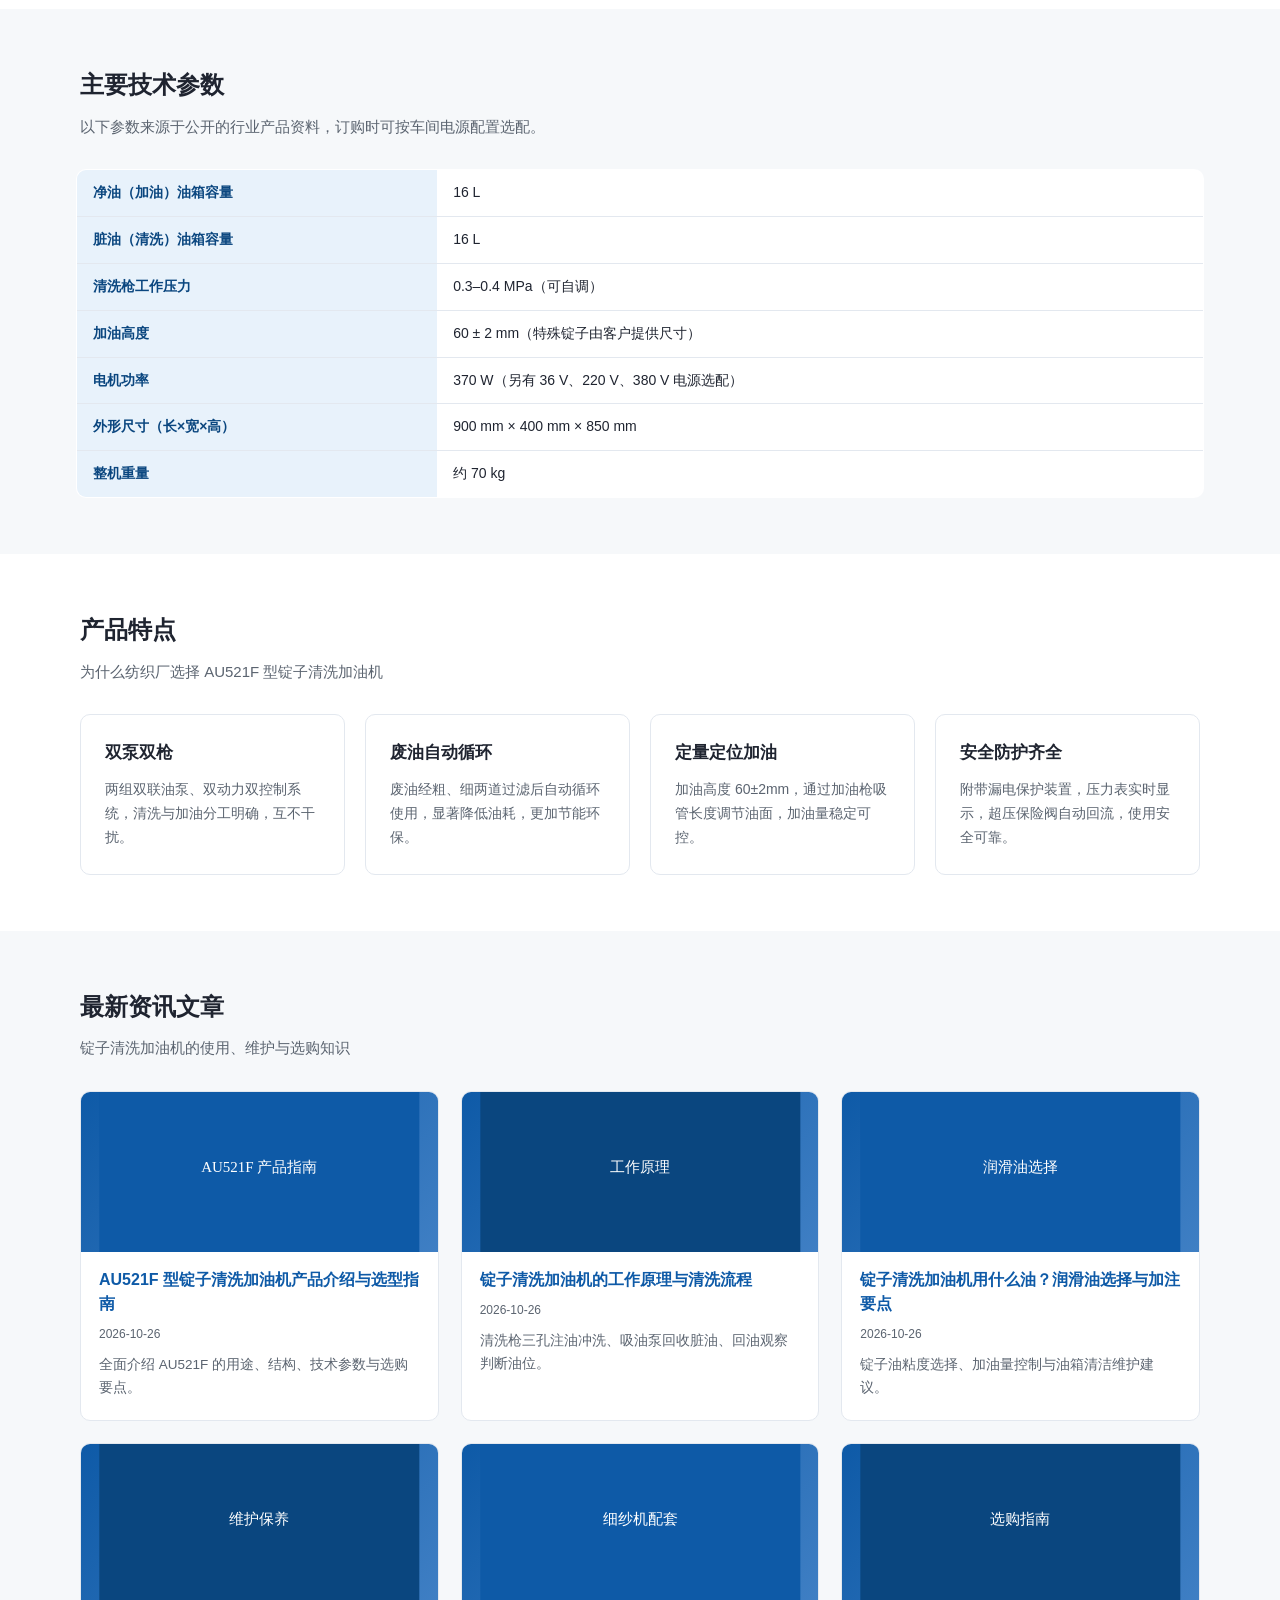
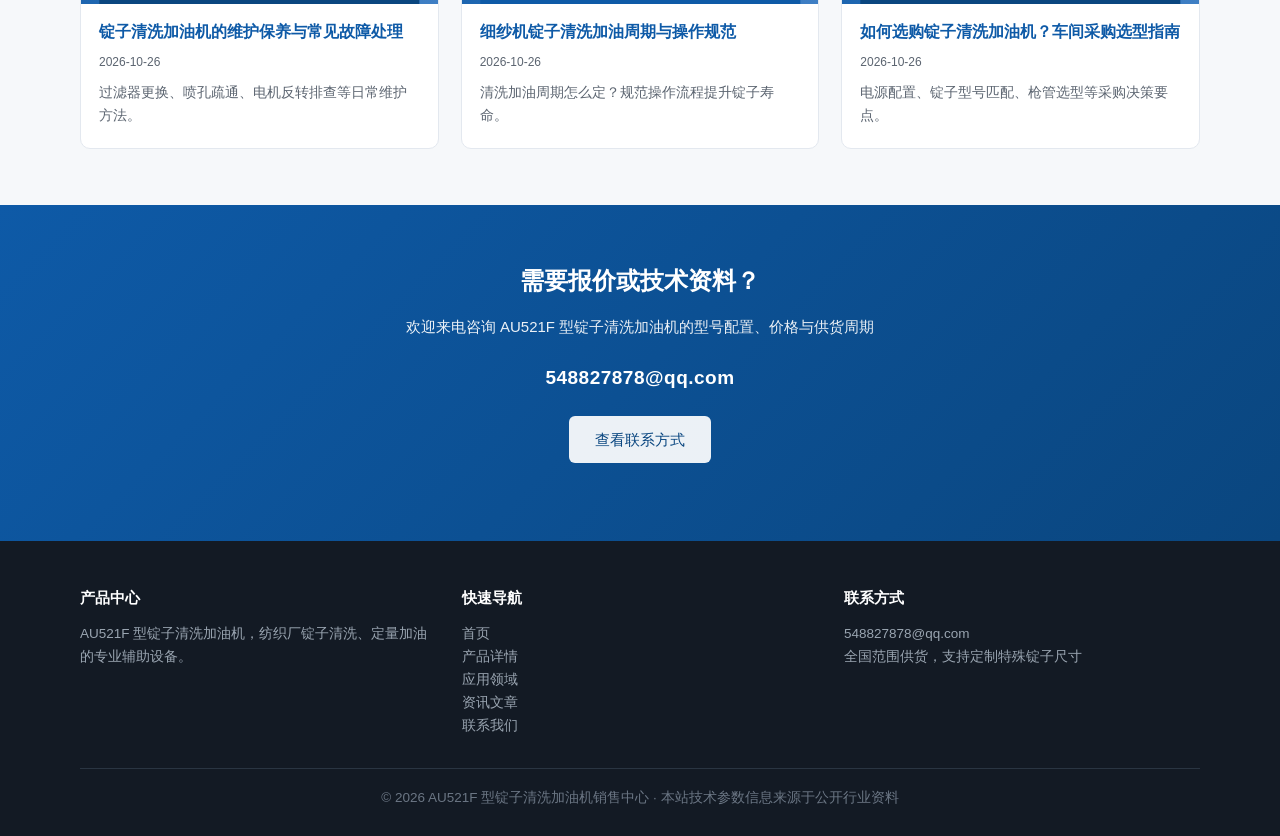
==== commit 469fe53a: "修复移动端排版：CSS/链接改相对路径（本地预览兼容）、导航窄屏自适应、表格横向滚动、按钮换行" ====
--- a/index.html
+++ b/index.html
@@ -1,152 +1,156 @@
-<!DOCTYPE html>
-<html lang="zh-CN">
-<head>
-<meta charset="UTF-8">
-<meta name="viewport" content="width=device-width, initial-scale=1.0">
-<title>AU521F 型锭子清洗加油机 - 纺织锭子清洗加油设备专业供应商</title>
-<meta name="description" content="AU521F 型锭子清洗加油机，双泵双枪、废油过滤自动循环，适用于细纱机、捻线机、倍捻机高速滚珠轴承锭子的清洗与定量加油。咨询订购：548827878@qq.com">
-<meta name="keywords" content="AU521F,锭子清洗加油机,锭子加油机,纺织辅机,细纱机锭子清洗,锭子清洗">
-<link rel="canonical" href="https://mfujun2025.github.io/dingzi/">
-<script type="application/ld+json">
-{
-  "@context":"https://schema.org",
-  "@type":"Organization",
-  "name":"AU521F 锭子清洗加油机销售中心",
-  "email":"548827878@qq.com"
-}
-</script>
-<script type="application/ld+json">
-{
-  "@context":"https://schema.org",
-  "@type":"Product",
-  "name":"AU521F 型锭子清洗加油机",
-  "description":"纺织细纱机、捻线机、倍捻机高速滚珠轴承锭子的锭脚冲洗和定量加油辅助设备，双泵双枪、废油过滤自动循环使用。",
-  "image":[
-    "https://mfujun2025.github.io/dingzi/images/au521f-1.png"
-  ],
-  "sku":"AU521F",
-  "brand":{"@type":"Brand","name":"AU521F"},
-  "offers":{"@type":"Offer","url":"https://mfujun2025.github.io/dingzi/product.html"}
-}
-</script>
-<link rel="stylesheet" href="/dingzi/css/style.css">
-</head>
-<body>
-
-<header class="site-header">
-  <div class="container">
-    <a class="logo" href="/dingzi/">锭子清洗加油机 <small>AU521F 专业销售</small></a>
-    <nav class="nav">
-      <a href="/dingzi/">首页</a>
-      <a href="/dingzi/product.html">产品详情</a>
-      <a href="/dingzi/application.html">应用领域</a>
-      <a href="/dingzi/articles/index.html">资讯文章</a>
-      <a href="/dingzi/contact.html">联系我们</a>
-    </nav>
-  </div>
-</header>
-
-<section class="hero">
-  <div class="container">
-    <h1>AU521F 型锭子清洗加油机<br>锭脚冲洗 · 定量加油 · 节能环保</h1>
-    <p>专为棉纺、毛纺、化纤纺细纱机、捻线机、倍捻机高速滚珠轴承锭子设计。双泵双枪结构，废油过滤自动循环使用，降低油耗，是 B 型加油机的更新换代产品。</p>
-    <a class="btn" href="/dingzi/product.html">查看产品详情</a>
-    <a class="btn ghost" href="/dingzi/contact.html" style="margin-left:10px;color:#fff;border-color:rgba(255,255,255,.7)">咨询订购</a>
-  </div>
-</section>
-
-<section class="section">
-  <div class="container">
-    <h2>产品概览</h2>
-    <p class="sub">AU521F 型锭子清洗加油机采用双泵双枪、双过滤网设计，紫铜管连接，附带漏电保护装置，清洗锭子采用过滤手环清洗，节油、清洗十分方便。</p>
-    <div class="gallery">
-      <figure><img src="images/au521f-1.png" alt="AU521F 型锭子清洗加油机整机外观" loading="lazy"><figcaption>AU521F 整机外观</figcaption></figure>
-    </div>
-    <p style="margin-top:18px"><a class="btn" href="/dingzi/product.html">查看完整技术参数 →</a></p>
-  </div>
-</section>
-
-<section class="section alt">
-  <div class="container">
-    <h2>主要技术参数</h2>
-    <p class="sub">以下参数来源于公开的行业产品资料，订购时可按车间电源配置选配。</p>
-    <table class="spec-table">
-      <tr><th>净油（加油）油箱容量</th><td>16 L</td></tr>
-      <tr><th>脏油（清洗）油箱容量</th><td>16 L</td></tr>
-      <tr><th>清洗枪工作压力</th><td>0.3–0.4 MPa（可自调）</td></tr>
-      <tr><th>加油高度</th><td>60 ± 2 mm（特殊锭子由客户提供尺寸）</td></tr>
-      <tr><th>电机功率</th><td>370 W（另有 36 V、220 V、380 V 电源选配）</td></tr>
-      <tr><th>外形尺寸（长×宽×高）</th><td>900 mm × 400 mm × 850 mm</td></tr>
-      <tr><th>整机重量</th><td>约 70 kg</td></tr>
-    </table>
-  </div>
-</section>
-
-<section class="section">
-  <div class="container">
-    <h2>产品特点</h2>
-    <p class="sub">为什么纺织厂选择 AU521F 型锭子清洗加油机</p>
-    <div class="feature-grid">
-      <div class="card"><h3>双泵双枪</h3><p>两组双联油泵、双动力双控制系统，清洗与加油分工明确，互不干扰。</p></div>
-      <div class="card"><h3>废油自动循环</h3><p>废油经粗、细两道过滤后自动循环使用，显著降低油耗，更加节能环保。</p></div>
-      <div class="card"><h3>定量定位加油</h3><p>加油高度 60±2mm，通过加油枪吸管长度调节油面，加油量稳定可控。</p></div>
-      <div class="card"><h3>安全防护齐全</h3><p>附带漏电保护装置，压力表实时显示，超压保险阀自动回流，使用安全可靠。</p></div>
-    </div>
-  </div>
-</section>
-
-<section class="section alt">
-  <div class="container">
-    <h2>最新资讯文章</h2>
-    <p class="sub">锭子清洗加油机的使用、维护与选购知识</p>
-    <div class="article-grid">
-      <a class="article-card" href="articles/au521f-jingzi-qinxi-jiayouji.html">
-        <div class="thumb"><svg viewBox="0 0 320 160" xmlns="http://www.w3.org/2000/svg"><rect width="320" height="160" fill="#0e5aa7"/><text x="160" y="80" font-size="15" fill="#fff" text-anchor="middle" font-family="Microsoft YaHei">AU521F 产品指南</text></svg></div>
-        <div class="body"><h3>AU521F 型锭子清洗加油机产品介绍与选型指南</h3><div class="meta">2026-10-26</div><p>全面介绍 AU521F 的用途、结构、技术参数与选购要点。</p></div>
-      </a>
-      <a class="article-card" href="articles/jingzi-qinxi-jiayou-yuanli.html">
-        <div class="thumb"><svg viewBox="0 0 320 160" xmlns="http://www.w3.org/2000/svg"><rect width="320" height="160" fill="#0a467f"/><text x="160" y="80" font-size="15" fill="#fff" text-anchor="middle" font-family="Microsoft YaHei">工作原理</text></svg></div>
-        <div class="body"><h3>锭子清洗加油机的工作原理与清洗流程</h3><div class="meta">2026-10-26</div><p>清洗枪三孔注油冲洗、吸油泵回收脏油、回油观察判断油位。</p></div>
-      </a>
-      <a class="article-card" href="articles/jingzi-jiayou-cailiao-xuanze.html">
-        <div class="thumb"><svg viewBox="0 0 320 160" xmlns="http://www.w3.org/2000/svg"><rect width="320" height="160" fill="#0e5aa7"/><text x="160" y="80" font-size="15" fill="#fff" text-anchor="middle" font-family="Microsoft YaHei">润滑油选择</text></svg></div>
-        <div class="body"><h3>锭子清洗加油机用什么油？润滑油选择与加注要点</h3><div class="meta">2026-10-26</div><p>锭子油粘度选择、加油量控制与油箱清洁维护建议。</p></div>
-      </a>
-      <a class="article-card" href="articles/jingzi-qinxi-weihu-baoyang.html">
-        <div class="thumb"><svg viewBox="0 0 320 160" xmlns="http://www.w3.org/2000/svg"><rect width="320" height="160" fill="#0a467f"/><text x="160" y="80" font-size="15" fill="#fff" text-anchor="middle" font-family="Microsoft YaHei">维护保养</text></svg></div>
-        <div class="body"><h3>锭子清洗加油机的维护保养与常见故障处理</h3><div class="meta">2026-10-26</div><p>过滤器更换、喷孔疏通、电机反转排查等日常维护方法。</p></div>
-      </a>
-      <a class="article-card" href="articles/jinshaji-jingzi-qinxi-jiayou-yuanze.html">
-        <div class="thumb"><svg viewBox="0 0 320 160" xmlns="http://www.w3.org/2000/svg"><rect width="320" height="160" fill="#0e5aa7"/><text x="160" y="80" font-size="15" fill="#fff" text-anchor="middle" font-family="Microsoft YaHei">细纱机配套</text></svg></div>
-        <div class="body"><h3>细纱机锭子清洗加油周期与操作规范</h3><div class="meta">2026-10-26</div><p>清洗加油周期怎么定？规范操作流程提升锭子寿命。</p></div>
-      </a>
-      <a class="article-card" href="articles/jingzi-jiayouji-gouji-zhinan.html">
-        <div class="thumb"><svg viewBox="0 0 320 160" xmlns="http://www.w3.org/2000/svg"><rect width="320" height="160" fill="#0a467f"/><text x="160" y="80" font-size="15" fill="#fff" text-anchor="middle" font-family="Microsoft YaHei">选购指南</text></svg></div>
-        <div class="body"><h3>如何选购锭子清洗加油机？车间采购选型指南</h3><div class="meta">2026-10-26</div><p>电源配置、锭子型号匹配、枪管选型等采购决策要点。</p></div>
-      </a>
-    </div>
-  </div>
-</section>
-
-<section class="cta">
-  <div class="container">
-    <h2>需要报价或技术资料？</h2>
-    <p>欢迎来电咨询 AU521F 型锭子清洗加油机的型号配置、价格与供货周期</p>
-    <a class="mail" href="mailto:548827878@qq.com">548827878@qq.com</a>
-    <p style="margin-top:22px"><a class="btn" href="/dingzi/contact.html">查看联系方式</a></p>
-  </div>
-</section>
-
-<footer class="site-footer">
-  <div class="container">
-    <div class="ft-cols">
-      <div><h4>产品中心</h4><p>AU521F 型锭子清洗加油机，纺织厂锭子清洗、定量加油的专业辅助设备。</p></div>
-      <div><h4>快速导航</h4><p><a href="/dingzi/">首页</a><br><a href="/dingzi/product.html">产品详情</a><br><a href="/dingzi/application.html">应用领域</a><br><a href="/dingzi/articles/index.html">资讯文章</a><br><a href="/dingzi/contact.html">联系我们</a></p></div>
-      <div><h4>联系方式</h4><p><a href="mailto:548827878@qq.com">548827878@qq.com</a><br>全国范围供货，支持定制特殊锭子尺寸</p></div>
-    </div>
-    <p class="copy">© 2026 AU521F 型锭子清洗加油机销售中心 · 本站技术参数信息来源于公开行业资料</p>
-  </div>
-</footer>
-
-</body>
-</html>
+<!DOCTYPE html>
+<html lang="zh-CN">
+<head>
+<meta charset="UTF-8">
+<meta name="viewport" content="width=device-width, initial-scale=1.0">
+<title>AU521F 型锭子清洗加油机 - 纺织锭子清洗加油设备专业供应商</title>
+<meta name="description" content="AU521F 型锭子清洗加油机，双泵双枪、废油过滤自动循环，适用于细纱机、捻线机、倍捻机高速滚珠轴承锭子的清洗与定量加油。咨询订购：548827878@qq.com">
+<meta name="keywords" content="AU521F,锭子清洗加油机,锭子加油机,纺织辅机,细纱机锭子清洗,锭子清洗">
+<link rel="canonical" href="https://mfujun2025.github.io/dingzi/">
+<script type="application/ld+json">
+{
+  "@context":"https://schema.org",
+  "@type":"Organization",
+  "name":"AU521F 锭子清洗加油机销售中心",
+  "email":"548827878@qq.com"
+}
+</script>
+<script type="application/ld+json">
+{
+  "@context":"https://schema.org",
+  "@type":"Product",
+  "name":"AU521F 型锭子清洗加油机",
+  "description":"纺织细纱机、捻线机、倍捻机高速滚珠轴承锭子的锭脚冲洗和定量加油辅助设备，双泵双枪、废油过滤自动循环使用。",
+  "image":[
+    "https://mfujun2025.github.io/dingzi/images/au521f-1.png"
+  ],
+  "sku":"AU521F",
+  "brand":{"@type":"Brand","name":"AU521F"},
+  "offers":{"@type":"Offer","url":"https://mfujun2025.github.io/dingzi/product.html"}
+}
+</script>
+<link rel="stylesheet" href="css/style.css">
+</head>
+<body>
+
+<header class="site-header">
+  <div class="container">
+    <a class="logo" href="index.html">锭子清洗加油机 <small>AU521F 专业销售</small></a>
+    <nav class="nav">
+      <a href="index.html">首页</a>
+      <a href="product.html">产品详情</a>
+      <a href="application.html">应用领域</a>
+      <a href="articles/index.html">资讯文章</a>
+      <a href="contact.html">联系我们</a>
+    </nav>
+  </div>
+</header>
+
+<section class="hero">
+  <div class="container">
+    <h1>AU521F 型锭子清洗加油机<br>锭脚冲洗 · 定量加油 · 节能环保</h1>
+    <p>专为棉纺、毛纺、化纤纺细纱机、捻线机、倍捻机高速滚珠轴承锭子设计。双泵双枪结构，废油过滤自动循环使用，降低油耗，是 B 型加油机的更新换代产品。</p>
+    <div class="hero-btns">
+      <a class="btn" href="product.html">查看产品详情</a>
+      <a class="btn ghost" href="contact.html" style="color:#fff;border-color:rgba(255,255,255,.7)">咨询订购</a>
+    </div>
+  </div>
+</section>
+
+<section class="section">
+  <div class="container">
+    <h2>产品概览</h2>
+    <p class="sub">AU521F 型锭子清洗加油机采用双泵双枪、双过滤网设计，紫铜管连接，附带漏电保护装置，清洗锭子采用过滤手环清洗，节油、清洗十分方便。</p>
+    <div class="gallery">
+      <figure><img src="images/au521f-1.png" alt="AU521F 型锭子清洗加油机整机外观" loading="lazy"><figcaption>AU521F 整机外观</figcaption></figure>
+    </div>
+    <p style="margin-top:18px"><a class="btn" href="product.html">查看完整技术参数 →</a></p>
+  </div>
+</section>
+
+<section class="section alt">
+  <div class="container">
+    <h2>主要技术参数</h2>
+    <p class="sub">以下参数来源于公开的行业产品资料，订购时可按车间电源配置选配。</p>
+    <div class="table-wrap">
+    <table class="spec-table">
+      <tr><th>净油（加油）油箱容量</th><td>16 L</td></tr>
+      <tr><th>脏油（清洗）油箱容量</th><td>16 L</td></tr>
+      <tr><th>清洗枪工作压力</th><td>0.3–0.4 MPa（可自调）</td></tr>
+      <tr><th>加油高度</th><td>60 ± 2 mm（特殊锭子由客户提供尺寸）</td></tr>
+      <tr><th>电机功率</th><td>370 W（另有 36 V、220 V、380 V 电源选配）</td></tr>
+      <tr><th>外形尺寸（长×宽×高）</th><td>900 mm × 400 mm × 850 mm</td></tr>
+      <tr><th>整机重量</th><td>约 70 kg</td></tr>
+    </table>
+    </div>
+  </div>
+</section>
+
+<section class="section">
+  <div class="container">
+    <h2>产品特点</h2>
+    <p class="sub">为什么纺织厂选择 AU521F 型锭子清洗加油机</p>
+    <div class="feature-grid">
+      <div class="card"><h3>双泵双枪</h3><p>两组双联油泵、双动力双控制系统，清洗与加油分工明确，互不干扰。</p></div>
+      <div class="card"><h3>废油自动循环</h3><p>废油经粗、细两道过滤后自动循环使用，显著降低油耗，更加节能环保。</p></div>
+      <div class="card"><h3>定量定位加油</h3><p>加油高度 60±2mm，通过加油枪吸管长度调节油面，加油量稳定可控。</p></div>
+      <div class="card"><h3>安全防护齐全</h3><p>附带漏电保护装置，压力表实时显示，超压保险阀自动回流，使用安全可靠。</p></div>
+    </div>
+  </div>
+</section>
+
+<section class="section alt">
+  <div class="container">
+    <h2>最新资讯文章</h2>
+    <p class="sub">锭子清洗加油机的使用、维护与选购知识</p>
+    <div class="article-grid">
+      <a class="article-card" href="articles/au521f-jingzi-qinxi-jiayouji.html">
+        <div class="thumb"><svg viewBox="0 0 320 160" xmlns="http://www.w3.org/2000/svg"><rect width="320" height="160" fill="#0e5aa7"/><text x="160" y="80" font-size="15" fill="#fff" text-anchor="middle" font-family="Microsoft YaHei">AU521F 产品指南</text></svg></div>
+        <div class="body"><h3>AU521F 型锭子清洗加油机产品介绍与选型指南</h3><div class="meta">2026-10-26</div><p>全面介绍 AU521F 的用途、结构、技术参数与选购要点。</p></div>
+      </a>
+      <a class="article-card" href="articles/jingzi-qinxi-jiayou-yuanli.html">
+        <div class="thumb"><svg viewBox="0 0 320 160" xmlns="http://www.w3.org/2000/svg"><rect width="320" height="160" fill="#0a467f"/><text x="160" y="80" font-size="15" fill="#fff" text-anchor="middle" font-family="Microsoft YaHei">工作原理</text></svg></div>
+        <div class="body"><h3>锭子清洗加油机的工作原理与清洗流程</h3><div class="meta">2026-10-26</div><p>清洗枪三孔注油冲洗、吸油泵回收脏油、回油观察判断油位。</p></div>
+      </a>
+      <a class="article-card" href="articles/jingzi-jiayou-cailiao-xuanze.html">
+        <div class="thumb"><svg viewBox="0 0 320 160" xmlns="http://www.w3.org/2000/svg"><rect width="320" height="160" fill="#0e5aa7"/><text x="160" y="80" font-size="15" fill="#fff" text-anchor="middle" font-family="Microsoft YaHei">润滑油选择</text></svg></div>
+        <div class="body"><h3>锭子清洗加油机用什么油？润滑油选择与加注要点</h3><div class="meta">2026-10-26</div><p>锭子油粘度选择、加油量控制与油箱清洁维护建议。</p></div>
+      </a>
+      <a class="article-card" href="articles/jingzi-qinxi-weihu-baoyang.html">
+        <div class="thumb"><svg viewBox="0 0 320 160" xmlns="http://www.w3.org/2000/svg"><rect width="320" height="160" fill="#0a467f"/><text x="160" y="80" font-size="15" fill="#fff" text-anchor="middle" font-family="Microsoft YaHei">维护保养</text></svg></div>
+        <div class="body"><h3>锭子清洗加油机的维护保养与常见故障处理</h3><div class="meta">2026-10-26</div><p>过滤器更换、喷孔疏通、电机反转排查等日常维护方法。</p></div>
+      </a>
+      <a class="article-card" href="articles/jinshaji-jingzi-qinxi-jiayou-yuanze.html">
+        <div class="thumb"><svg viewBox="0 0 320 160" xmlns="http://www.w3.org/2000/svg"><rect width="320" height="160" fill="#0e5aa7"/><text x="160" y="80" font-size="15" fill="#fff" text-anchor="middle" font-family="Microsoft YaHei">细纱机配套</text></svg></div>
+        <div class="body"><h3>细纱机锭子清洗加油周期与操作规范</h3><div class="meta">2026-10-26</div><p>清洗加油周期怎么定？规范操作流程提升锭子寿命。</p></div>
+      </a>
+      <a class="article-card" href="articles/jingzi-jiayouji-gouji-zhinan.html">
+        <div class="thumb"><svg viewBox="0 0 320 160" xmlns="http://www.w3.org/2000/svg"><rect width="320" height="160" fill="#0a467f"/><text x="160" y="80" font-size="15" fill="#fff" text-anchor="middle" font-family="Microsoft YaHei">选购指南</text></svg></div>
+        <div class="body"><h3>如何选购锭子清洗加油机？车间采购选型指南</h3><div class="meta">2026-10-26</div><p>电源配置、锭子型号匹配、枪管选型等采购决策要点。</p></div>
+      </a>
+    </div>
+  </div>
+</section>
+
+<section class="cta">
+  <div class="container">
+    <h2>需要报价或技术资料？</h2>
+    <p>欢迎来电咨询 AU521F 型锭子清洗加油机的型号配置、价格与供货周期</p>
+    <a class="mail" href="mailto:548827878@qq.com">548827878@qq.com</a>
+    <p style="margin-top:22px"><a class="btn" href="contact.html">查看联系方式</a></p>
+  </div>
+</section>
+
+<footer class="site-footer">
+  <div class="container">
+    <div class="ft-cols">
+      <div><h4>产品中心</h4><p>AU521F 型锭子清洗加油机，纺织厂锭子清洗、定量加油的专业辅助设备。</p></div>
+      <div><h4>快速导航</h4><p><a href="index.html">首页</a><br><a href="product.html">产品详情</a><br><a href="application.html">应用领域</a><br><a href="articles/index.html">资讯文章</a><br><a href="contact.html">联系我们</a></p></div>
+      <div><h4>联系方式</h4><p><a href="mailto:548827878@qq.com">548827878@qq.com</a><br>全国范围供货，支持定制特殊锭子尺寸</p></div>
+    </div>
+    <p class="copy">© 2026 AU521F 型锭子清洗加油机销售中心 · 本站技术参数信息来源于公开行业资料</p>
+  </div>
+</footer>
+
+</body>
+</html>
--- a/css/style.css
+++ b/css/style.css
@@ -0,0 +1,141 @@
+/* AU521F 锭子清洗加油机销售站 - 公共样式 */
+:root{
+  --ink:#1f2430;
+  --muted:#5b6470;
+  --brand:#0e5aa7;
+  --brand-dark:#0a467f;
+  --brand-light:#e8f2fb;
+  --line:#e3e8ef;
+  --bg:#f6f8fa;
+  --card:#ffffff;
+  --radius:10px;
+}
+*{margin:0;padding:0;box-sizing:border-box}
+html{scroll-behavior:smooth}
+body{font-family:"Microsoft YaHei","PingFang SC","Helvetica Neue",Arial,sans-serif;color:var(--ink);background:#fff;line-height:1.7;font-size:15px}
+img{max-width:100%;height:auto;display:block}
+a{color:var(--brand);text-decoration:none}
+a:hover{text-decoration:underline}
+.container{max-width:1160px;margin:0 auto;padding:0 20px}
+
+/* 顶部 */
+.site-header{position:sticky;top:0;z-index:50;background:#fff;border-bottom:1px solid var(--line)}
+.site-header .container{display:flex;align-items:center;justify-content:space-between;height:64px}
+.logo{font-size:20px;font-weight:700;color:var(--ink);display:flex;align-items:center;gap:8px}
+.logo:hover{text-decoration:none}
+.logo small{font-size:12px;font-weight:400;color:var(--muted)}
+.nav{display:flex;gap:26px}
+.nav a{color:var(--ink);font-size:15px}
+.nav a:hover{color:var(--brand)}
+
+/* Hero */
+.hero{background:linear-gradient(135deg,#0e5aa7 0%,#0a467f 100%);color:#fff;padding:72px 0}
+.hero h1{font-size:34px;margin-bottom:14px;line-height:1.35}
+.hero p{font-size:16px;opacity:.92;max-width:640px}
+.hero .btn{margin-top:26px}
+
+/* 按钮 */
+.btn{display:inline-block;background:var(--brand);color:#fff;padding:11px 26px;border-radius:6px;font-size:15px;transition:background .2s}
+.btn:hover{background:var(--brand-dark);text-decoration:none;color:#fff}
+.btn.ghost{background:transparent;color:var(--brand);border:1px solid var(--brand)}
+.btn.ghost:hover{background:var(--brand-light);color:var(--brand-dark)}
+
+/* 通用区块 */
+.section{padding:56px 0}
+.section.alt{background:var(--bg)}
+.section h2{font-size:24px;margin-bottom:8px}
+.section .sub{color:var(--muted);margin-bottom:30px}
+
+/* 产品图集 */
+.gallery{display:grid;grid-template-columns:repeat(auto-fit,minmax(240px,1fr));gap:20px}
+.gallery figure{background:var(--card);border:1px solid var(--line);border-radius:var(--radius);overflow:hidden}
+.gallery img{width:100%;background:#f0f3f7}
+.gallery figcaption{padding:10px;text-align:center;font-size:13px;color:var(--muted)}
+
+/* 规格表 */
+.spec-table{width:100%;border-collapse:collapse;background:#fff;border:1px solid var(--line);border-radius:var(--radius);overflow:hidden}
+.spec-table th,.spec-table td{padding:11px 16px;border-bottom:1px solid var(--line);text-align:left;font-size:14px}
+.spec-table th{background:var(--brand-light);color:var(--brand-dark);width:32%;font-weight:600}
+.spec-table tr:last-child td,.spec-table tr:last-child th{border-bottom:none}
+
+/* 卡片 */
+.card{background:var(--card);border:1px solid var(--line);border-radius:var(--radius);padding:24px;transition:box-shadow .2s}
+.card:hover{box-shadow:0 6px 18px rgba(14,90,167,.08)}
+.card h3{font-size:17px;margin-bottom:10px}
+.card p{color:var(--muted);font-size:14px}
+.feature-grid{display:grid;grid-template-columns:repeat(auto-fit,minmax(220px,1fr));gap:20px}
+
+/* 文章卡片 */
+.article-grid{display:grid;grid-template-columns:repeat(auto-fill,minmax(300px,1fr));gap:22px}
+.article-card{background:#fff;border:1px solid var(--line);border-radius:var(--radius);overflow:hidden;display:flex;flex-direction:column;transition:box-shadow .2s,transform .2s}
+.article-card:hover{box-shadow:0 8px 22px rgba(15,23,42,.1);transform:translateY(-2px)}
+.article-card .thumb{height:160px;background:linear-gradient(135deg,#0e5aa7,#3f7fc4);display:flex;align-items:center;justify-content:center}
+.article-card .thumb svg{width:100%;height:100%}
+.article-card .body{padding:16px 18px 20px;display:flex;flex-direction:column;flex:1}
+.article-card h3{font-size:16px;margin-bottom:8px;line-height:1.5}
+.article-card .meta{font-size:12px;color:var(--muted);margin-bottom:10px}
+.article-card p{font-size:13.5px;color:var(--muted);flex:1}
+
+/* 文章正文 */
+.article-body{max-width:820px;margin:0 auto}
+.article-body h2{font-size:21px;margin:34px 0 12px;padding-bottom:8px;border-bottom:1px solid var(--line)}
+.article-body h3{font-size:17px;margin:24px 0 10px}
+.article-body p{margin:12px 0}
+.article-body ul,.article-body ol{margin:12px 0 12px 22px}
+.article-body li{margin:6px 0}
+.article-body figure{margin:22px 0}
+.article-body figcaption{text-align:center;font-size:13px;color:var(--muted);margin-top:8px}
+.article-nav{max-width:820px;margin:36px auto 0;display:flex;justify-content:space-between;gap:16px;flex-wrap:wrap;font-size:14px}
+.tag{display:inline-block;background:var(--brand-light);color:var(--brand-dark);border-radius:4px;padding:2px 10px;font-size:12.5px;margin:0 6px 8px 0}
+
+/* 内页头 */
+.page-head{background:var(--brand-light);border-bottom:1px solid var(--line);padding:44px 0}
+.page-head h1{font-size:28px}
+.page-head p{color:var(--muted);margin-top:8px}
+
+/* CTA */
+.cta{background:linear-gradient(135deg,#0e5aa7,#0a467f);color:#fff;text-align:center;padding:56px 0}
+.cta h2{color:#fff;font-size:24px;margin-bottom:12px}
+.cta p{opacity:.92;margin-bottom:22px}
+.cta .btn{background:#fff;color:var(--brand-dark)}
+.cta .btn:hover{background:#e8f2fb}
+.cta .mail{color:#fff;font-size:19px;font-weight:700;letter-spacing:.5px}
+
+/* 联系信息 */
+.contact-grid{display:grid;grid-template-columns:repeat(auto-fit,minmax(240px,1fr));gap:20px;margin-top:30px}
+.contact-item{background:#fff;border:1px solid var(--line);border-radius:var(--radius);padding:24px}
+.contact-item h3{font-size:16px;margin-bottom:10px;color:var(--brand-dark)}
+.contact-item p{font-size:15px}
+.contact-item .ico{font-size:26px;margin-bottom:12px;display:block}
+
+/* 页脚 */
+.site-footer{background:#131a24;color:#9aa5b1;padding:44px 0 26px;font-size:13.5px}
+.site-footer .ft-cols{display:grid;grid-template-columns:repeat(auto-fit,minmax(220px,1fr));gap:26px;margin-bottom:30px}
+.site-footer h4{color:#fff;font-size:15px;margin-bottom:12px}
+.site-footer a{color:#9aa5b1}
+.site-footer a:hover{color:#fff}
+.site-footer .copy{border-top:1px solid #2a3542;padding-top:18px;text-align:center;color:#6b7684}
+
+.table-wrap{overflow-x:auto;-webkit-overflow-scrolling:touch;margin:0 -4px}
+
+/* 移动端 */
+@media (max-width:720px){
+  .nav{gap:8px;flex-wrap:wrap;justify-content:flex-end}
+  .nav a{font-size:12px;white-space:nowrap}
+  .hero h1{font-size:24px}
+  .hero{padding:40px 0}
+  .hero p{font-size:14.5px}
+  .section{padding:36px 0}
+  .section h2{font-size:20px}
+  .site-header .container{height:auto;min-height:56px;flex-direction:column;align-items:stretch;gap:6px;padding:8px 16px}
+  .site-header .container .nav{justify-content:center}
+  .logo{font-size:16px;text-align:center;justify-content:center}
+  .logo small{display:block;font-size:11px}
+  .hero .btn{display:inline-block;margin:6px 4px 0 0}
+  .hero-btns{display:flex;flex-wrap:wrap;gap:8px}
+  .spec-table th,.spec-table td{padding:8px 10px;font-size:13px}
+  .article-grid{grid-template-columns:1fr}
+  .feature-grid{grid-template-columns:1fr}
+  .gallery{grid-template-columns:1fr}
+  .contact-grid{grid-template-columns:1fr}
+}
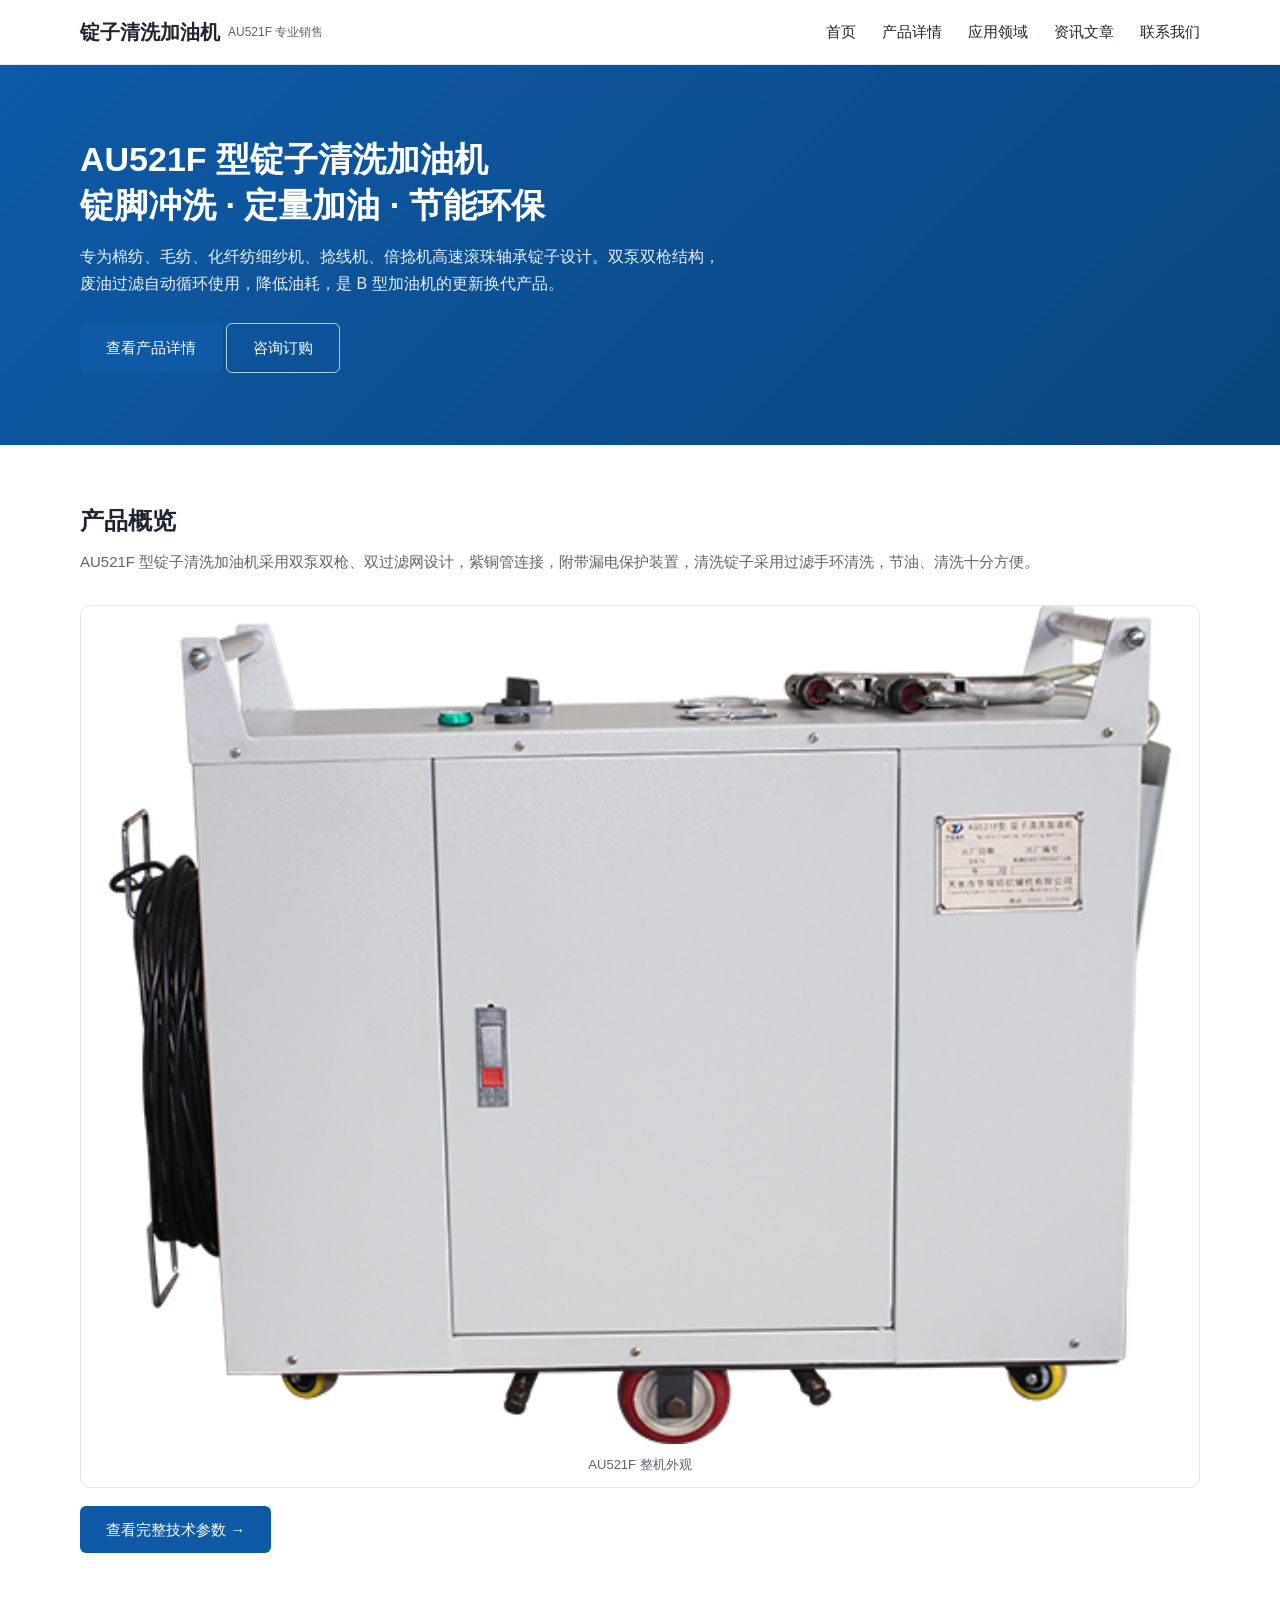
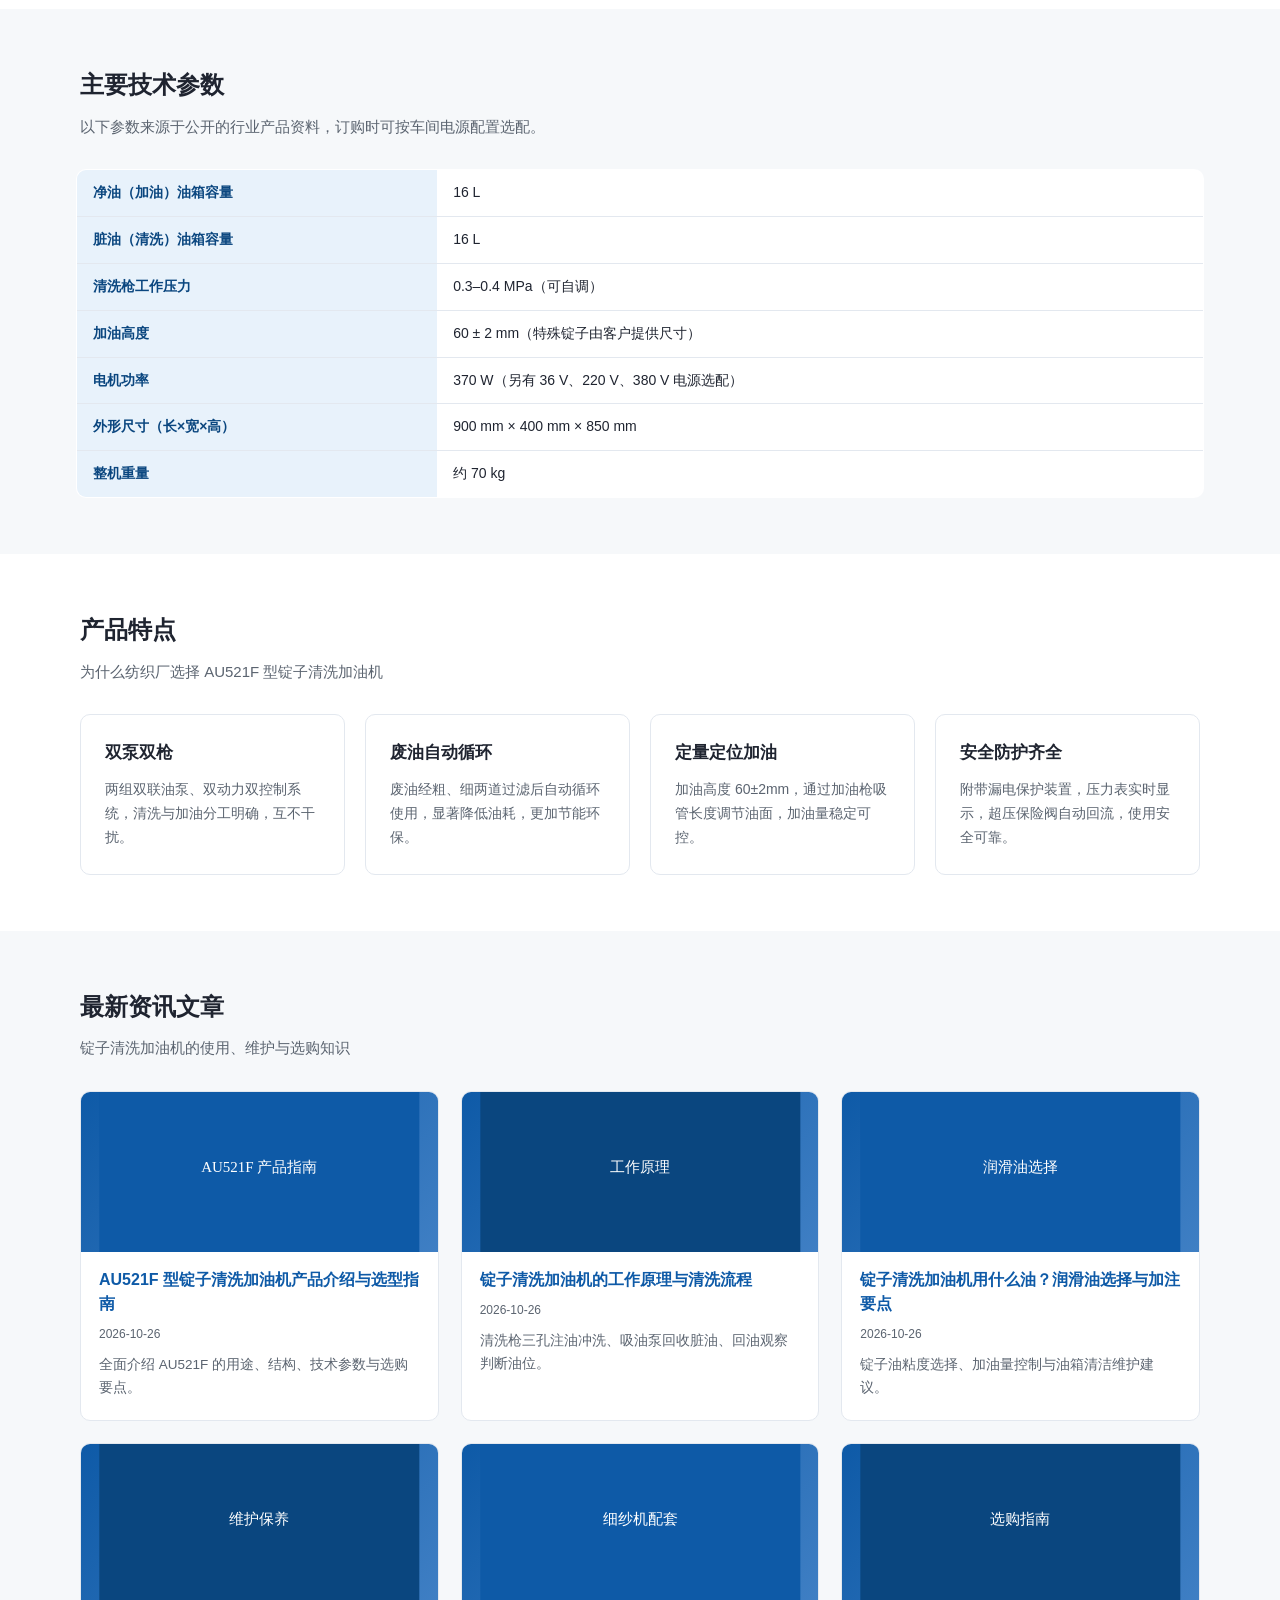
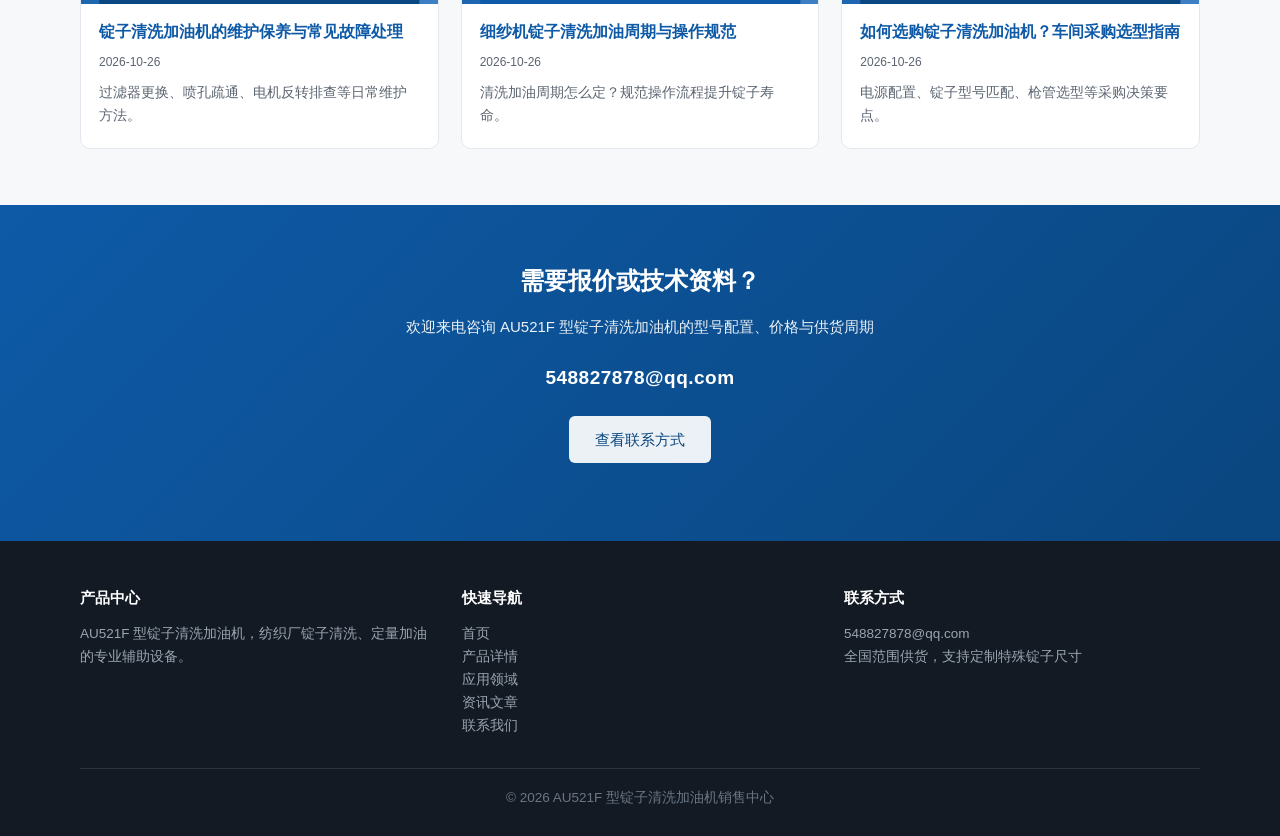
==== commit cee97f82: "删除页脚版权行中的来源声明" ====
--- a/index.html
+++ b/index.html
@@ -148,7 +148,7 @@
       <div><h4>快速导航</h4><p><a href="index.html">首页</a><br><a href="product.html">产品详情</a><br><a href="application.html">应用领域</a><br><a href="articles/index.html">资讯文章</a><br><a href="contact.html">联系我们</a></p></div>
       <div><h4>联系方式</h4><p><a href="mailto:548827878@qq.com">548827878@qq.com</a><br>全国范围供货，支持定制特殊锭子尺寸</p></div>
     </div>
-    <p class="copy">© 2026 AU521F 型锭子清洗加油机销售中心 · 本站技术参数信息来源于公开行业资料</p>
+    <p class="copy">© 2026 AU521F 型锭子清洗加油机销售中心</p>
   </div>
 </footer>
 
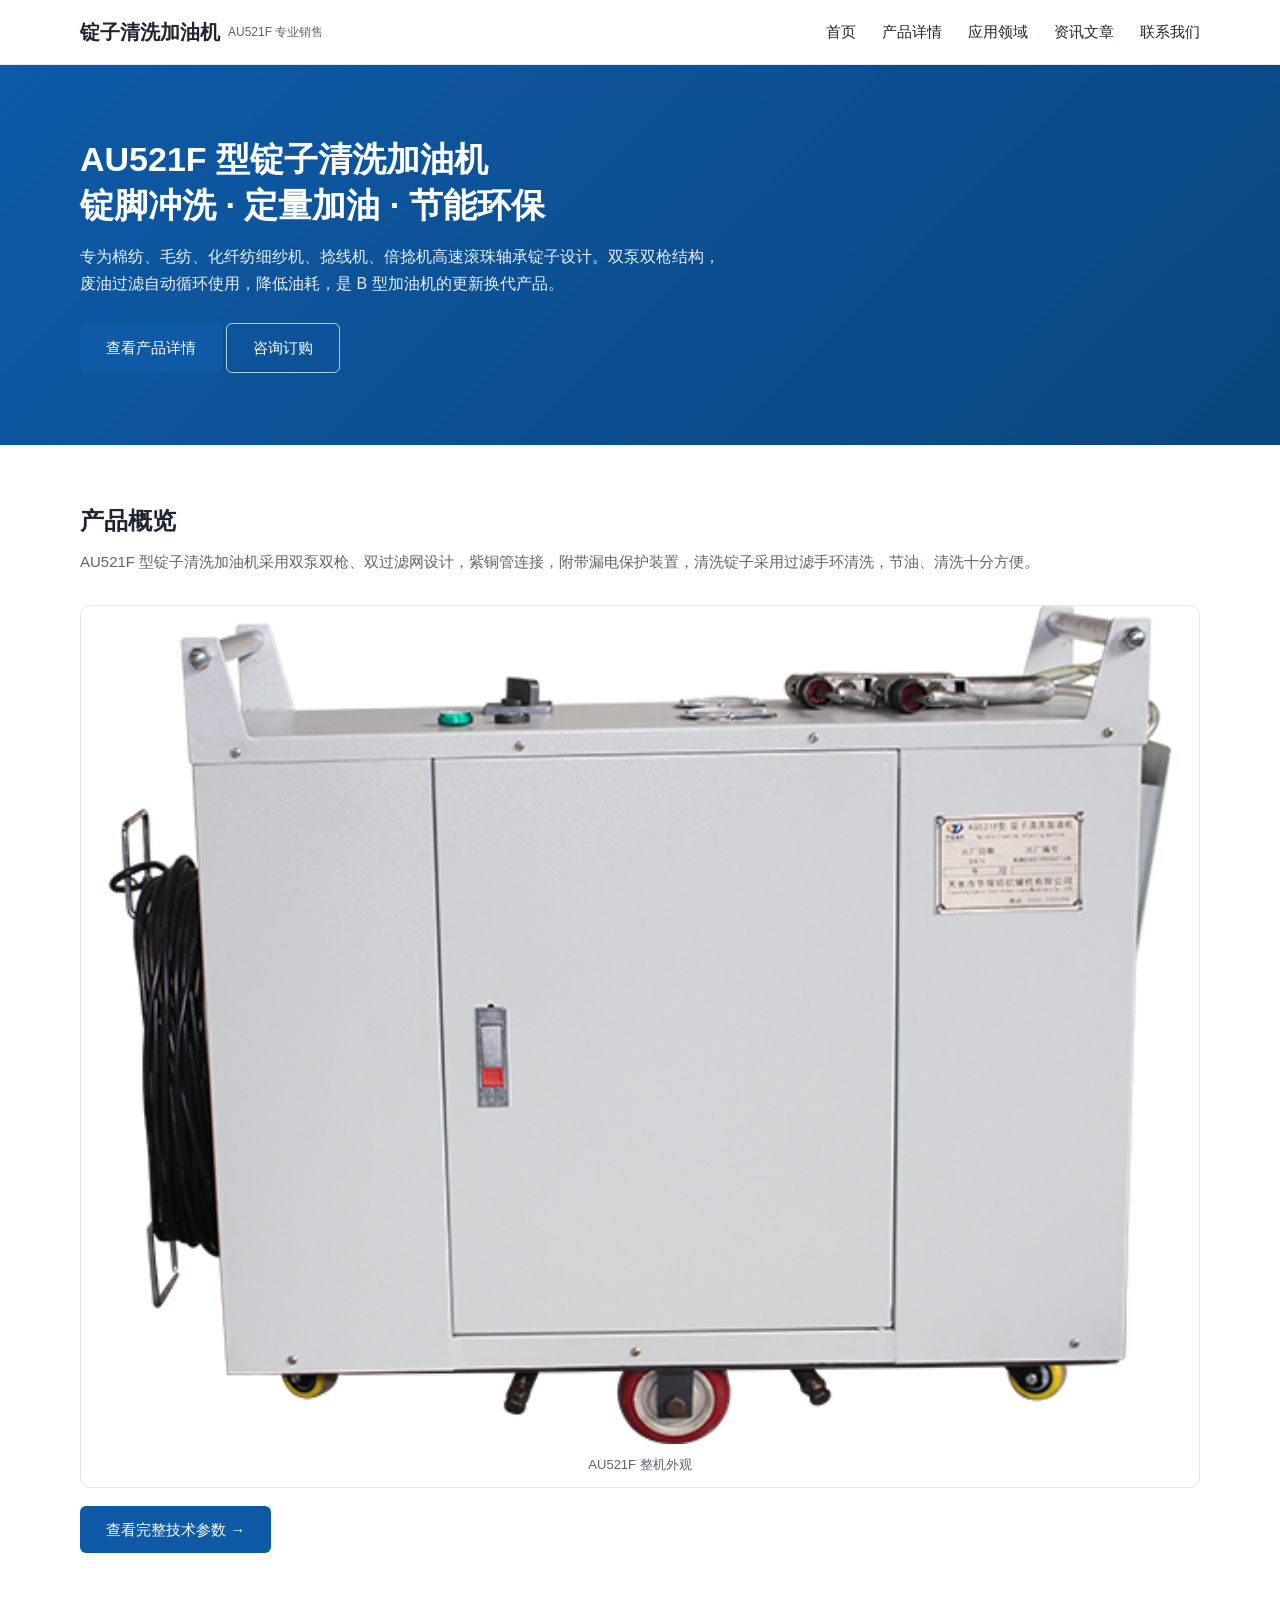
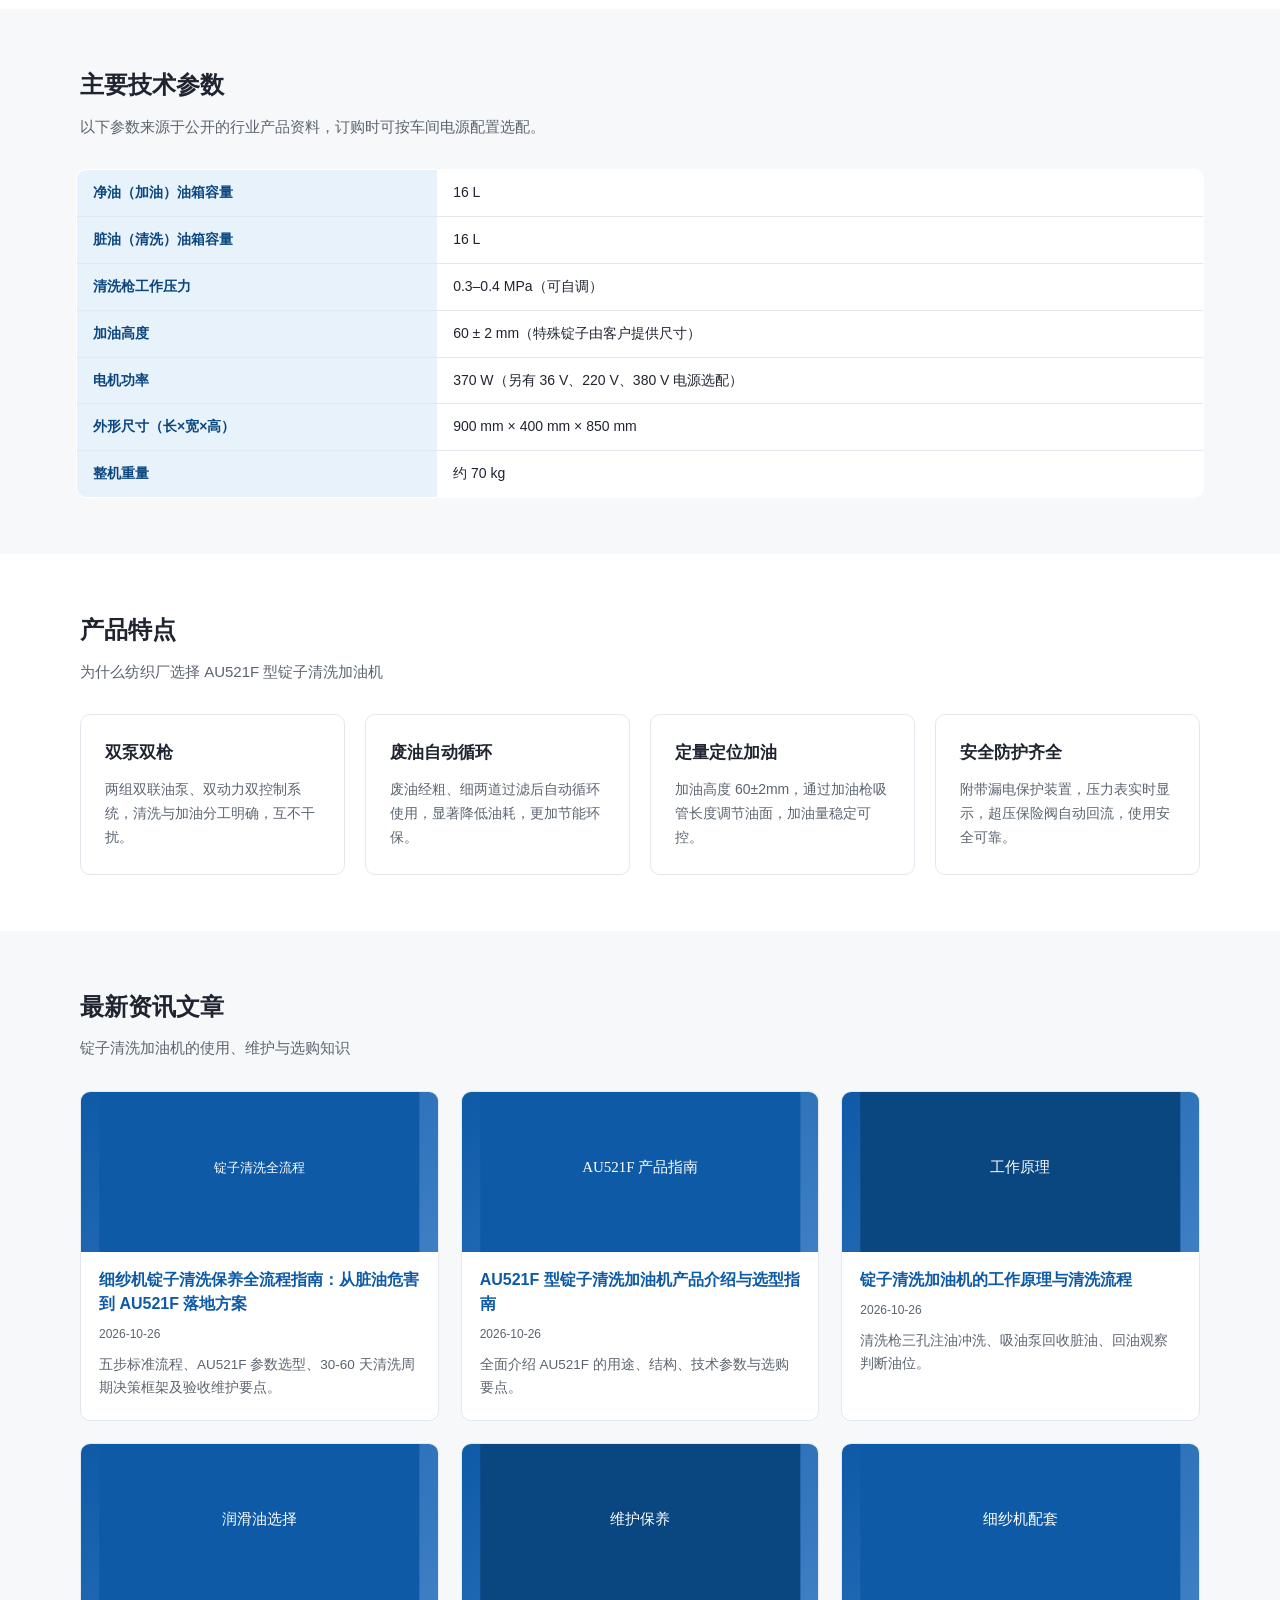
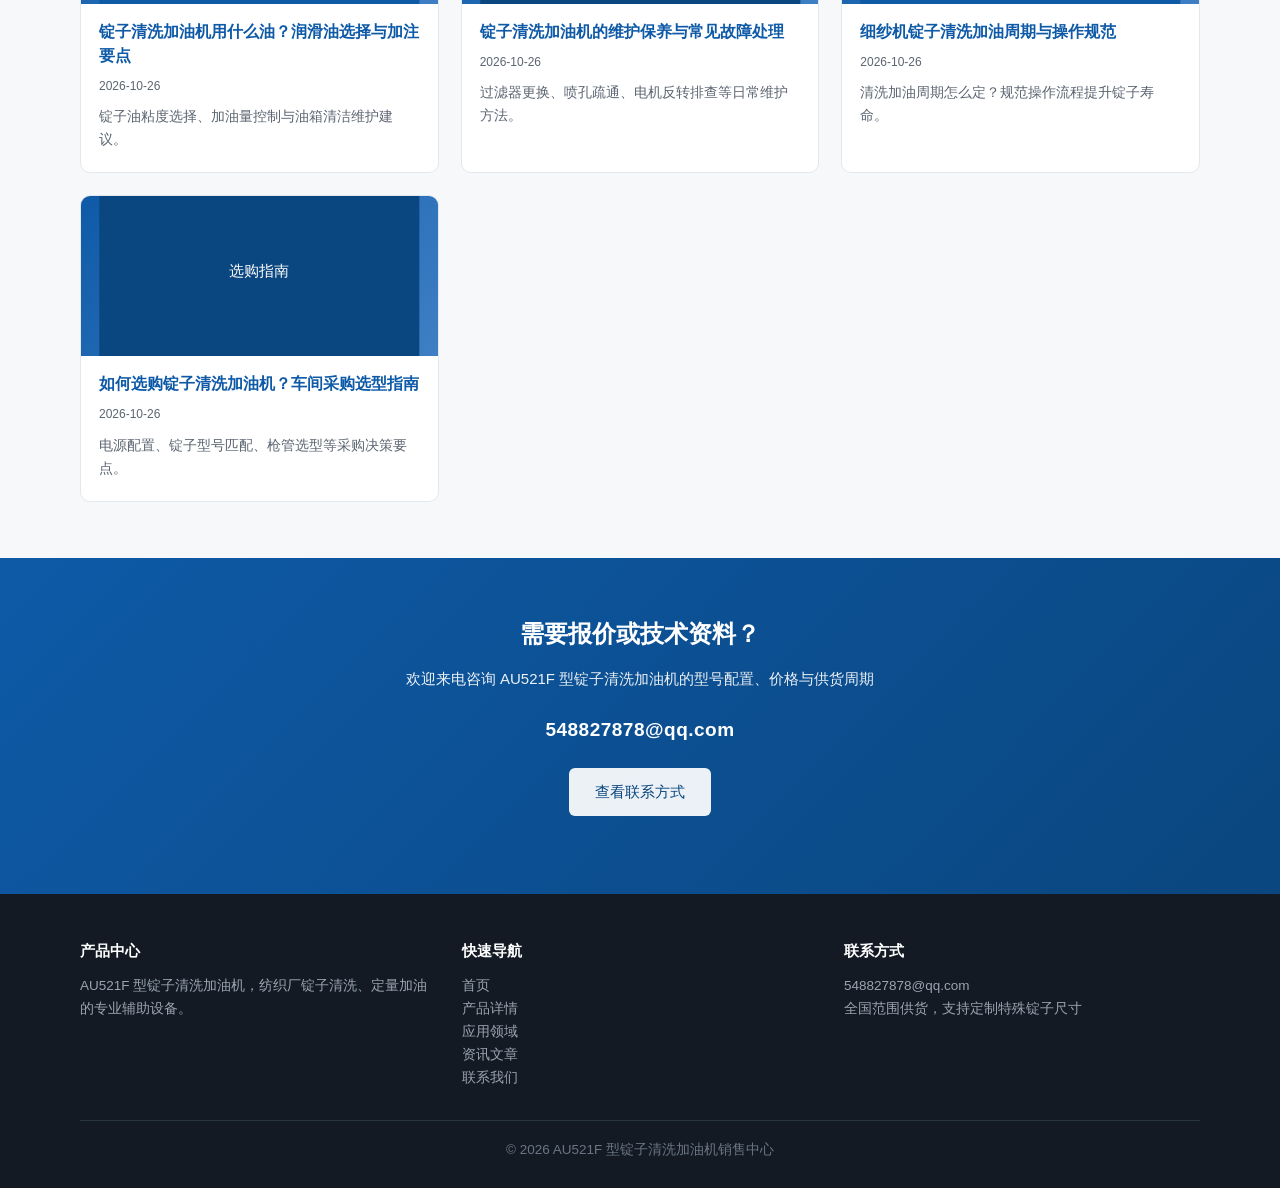
==== commit f8a85d48: "新增 SEO 长文：细纱机锭子清洗保养全流程指南（置顶）+ 三方修订整合 - 新增长文 articles/jinshaji-jingzi-qinxi-baoyang-quanliucheng.html" ====
--- a/index.html
+++ b/index.html
@@ -104,6 +104,10 @@
     <h2>最新资讯文章</h2>
     <p class="sub">锭子清洗加油机的使用、维护与选购知识</p>
     <div class="article-grid">
+      <a class="article-card" href="articles/jinshaji-jingzi-qinxi-baoyang-quanliucheng.html">
+        <div class="thumb"><svg viewBox="0 0 320 160" xmlns="http://www.w3.org/2000/svg"><rect width="320" height="160" fill="#0e5aa7"/><text x="160" y="80" font-size="13" fill="#fff" text-anchor="middle" font-family="Microsoft YaHei">锭子清洗全流程</text></svg></div>
+        <div class="body"><h3>细纱机锭子清洗保养全流程指南：从脏油危害到 AU521F 落地方案</h3><div class="meta">2026-10-26</div><p>五步标准流程、AU521F 参数选型、30-60 天清洗周期决策框架及验收维护要点。</p></div>
+      </a>
       <a class="article-card" href="articles/au521f-jingzi-qinxi-jiayouji.html">
         <div class="thumb"><svg viewBox="0 0 320 160" xmlns="http://www.w3.org/2000/svg"><rect width="320" height="160" fill="#0e5aa7"/><text x="160" y="80" font-size="15" fill="#fff" text-anchor="middle" font-family="Microsoft YaHei">AU521F 产品指南</text></svg></div>
         <div class="body"><h3>AU521F 型锭子清洗加油机产品介绍与选型指南</h3><div class="meta">2026-10-26</div><p>全面介绍 AU521F 的用途、结构、技术参数与选购要点。</p></div>
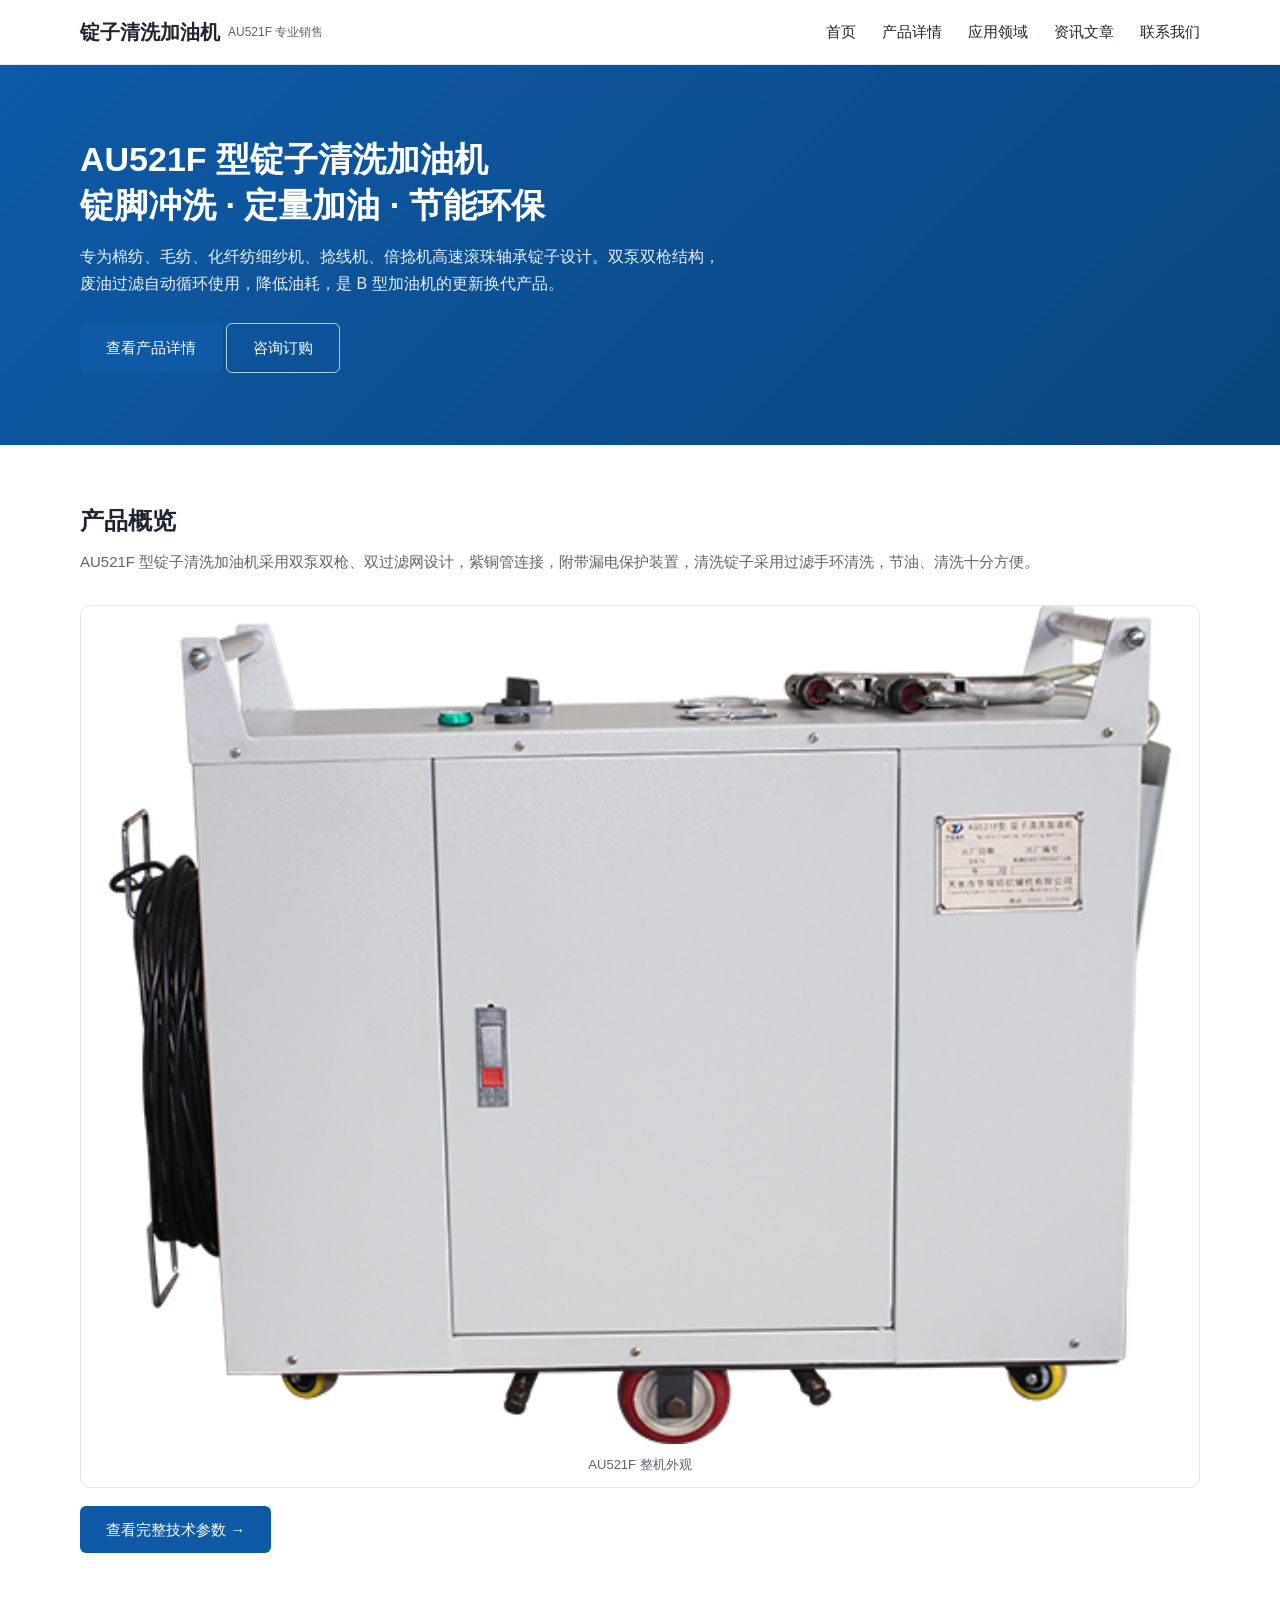
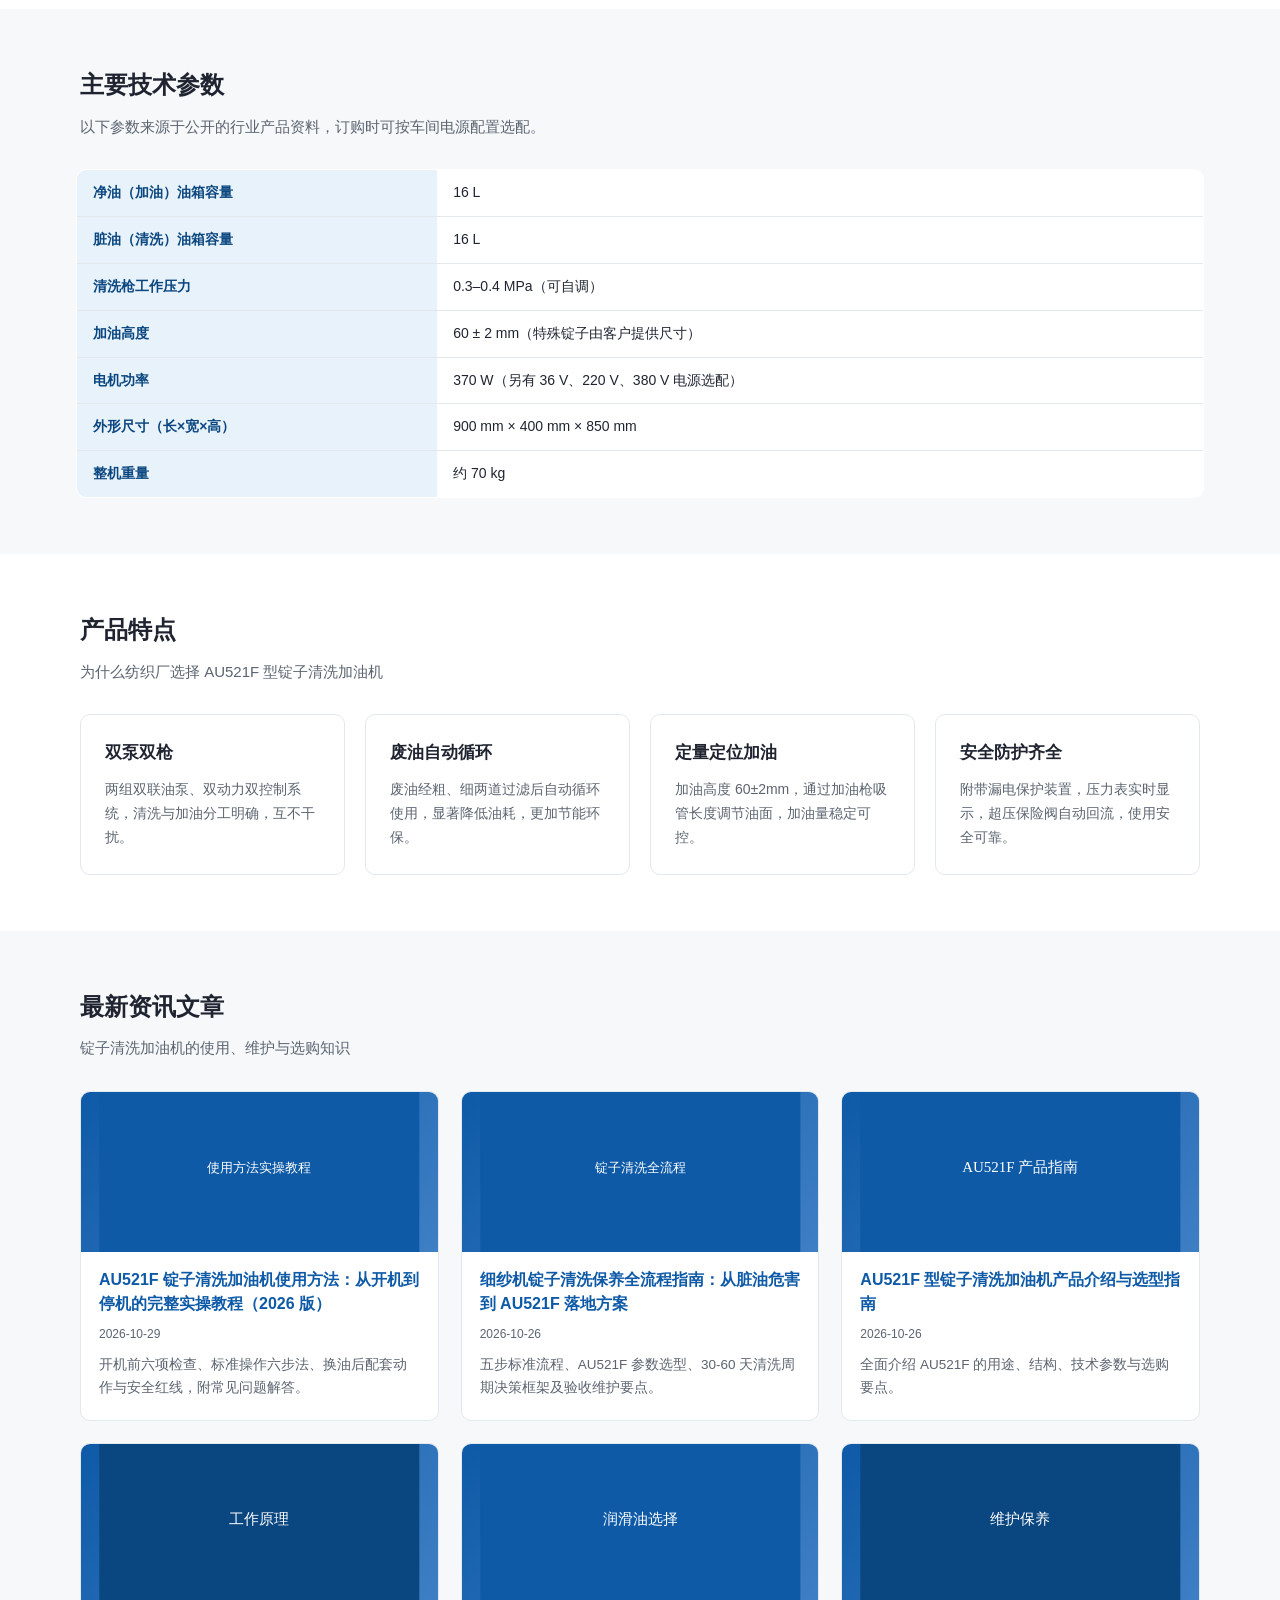
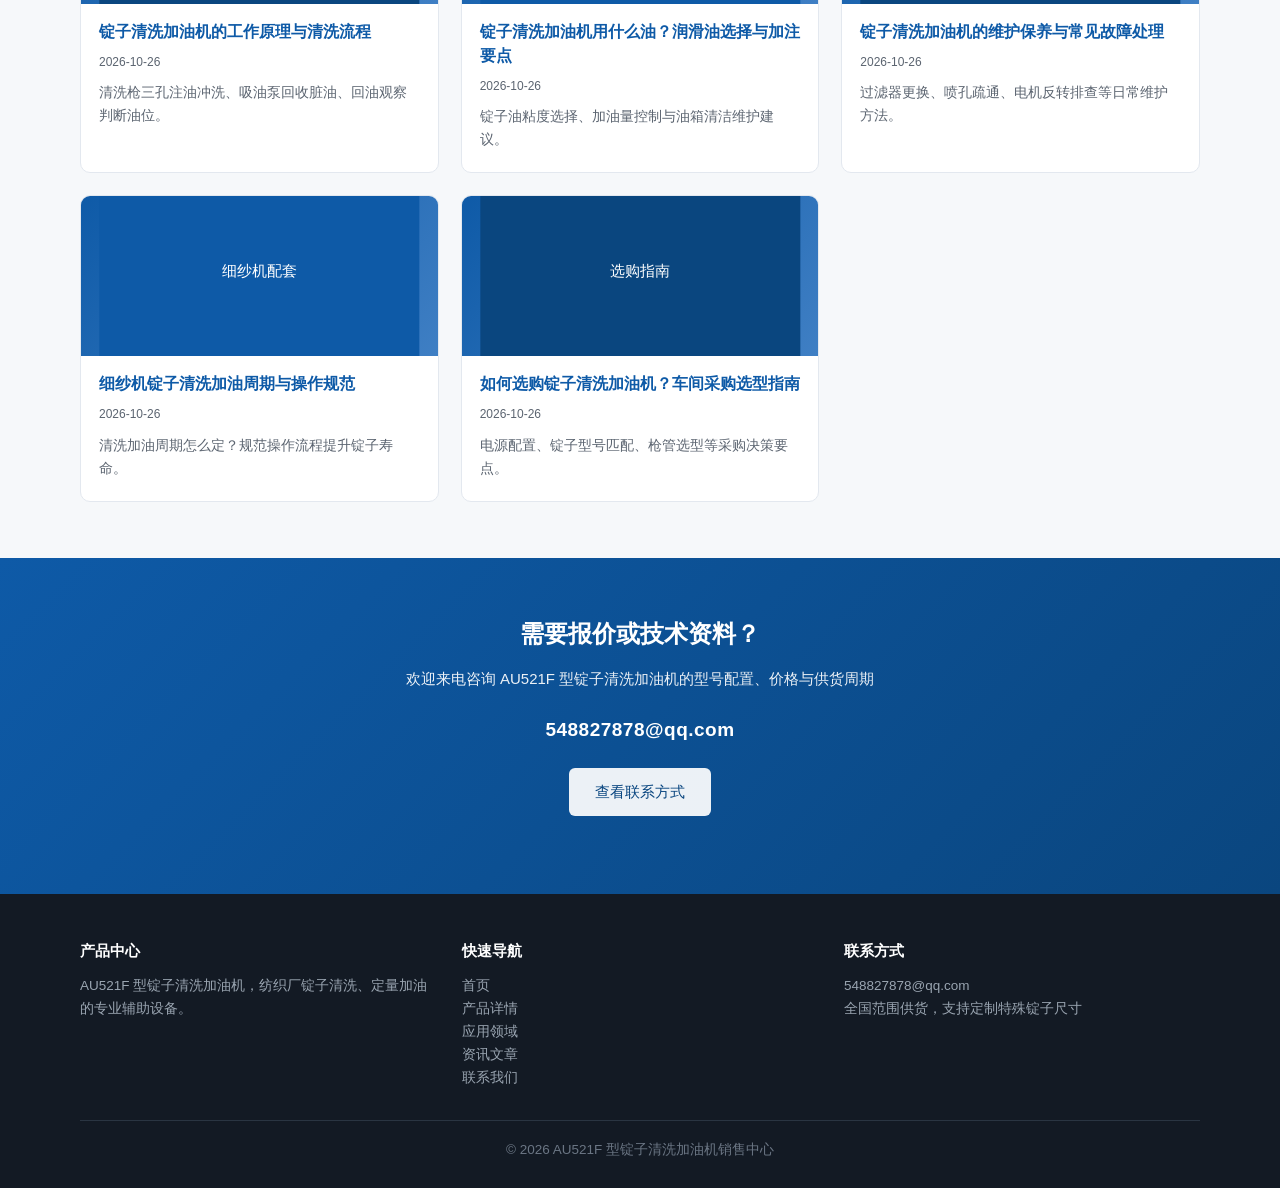
==== commit 0b73639b: "新增《AU521F锭子清洗加油机使用方法》实操教程长文：首页/索引置顶、sitemap更新、6篇已有文章回链、product页回链" ====
--- a/index.html
+++ b/index.html
@@ -104,6 +104,10 @@
     <h2>最新资讯文章</h2>
     <p class="sub">锭子清洗加油机的使用、维护与选购知识</p>
     <div class="article-grid">
+      <a class="article-card" href="articles/au521f-dingzi-qingxi-jiayouji-shiyong-fangfa.html">
+        <div class="thumb"><svg viewBox="0 0 320 160" xmlns="http://www.w3.org/2000/svg"><rect width="320" height="160" fill="#0e5aa7"/><text x="160" y="80" font-size="13" fill="#fff" text-anchor="middle" font-family="Microsoft YaHei">使用方法实操教程</text></svg></div>
+        <div class="body"><h3>AU521F 锭子清洗加油机使用方法：从开机到停机的完整实操教程（2026 版）</h3><div class="meta">2026-10-29</div><p>开机前六项检查、标准操作六步法、换油后配套动作与安全红线，附常见问题解答。</p></div>
+      </a>
       <a class="article-card" href="articles/jinshaji-jingzi-qinxi-baoyang-quanliucheng.html">
         <div class="thumb"><svg viewBox="0 0 320 160" xmlns="http://www.w3.org/2000/svg"><rect width="320" height="160" fill="#0e5aa7"/><text x="160" y="80" font-size="13" fill="#fff" text-anchor="middle" font-family="Microsoft YaHei">锭子清洗全流程</text></svg></div>
         <div class="body"><h3>细纱机锭子清洗保养全流程指南：从脏油危害到 AU521F 落地方案</h3><div class="meta">2026-10-26</div><p>五步标准流程、AU521F 参数选型、30-60 天清洗周期决策框架及验收维护要点。</p></div>
